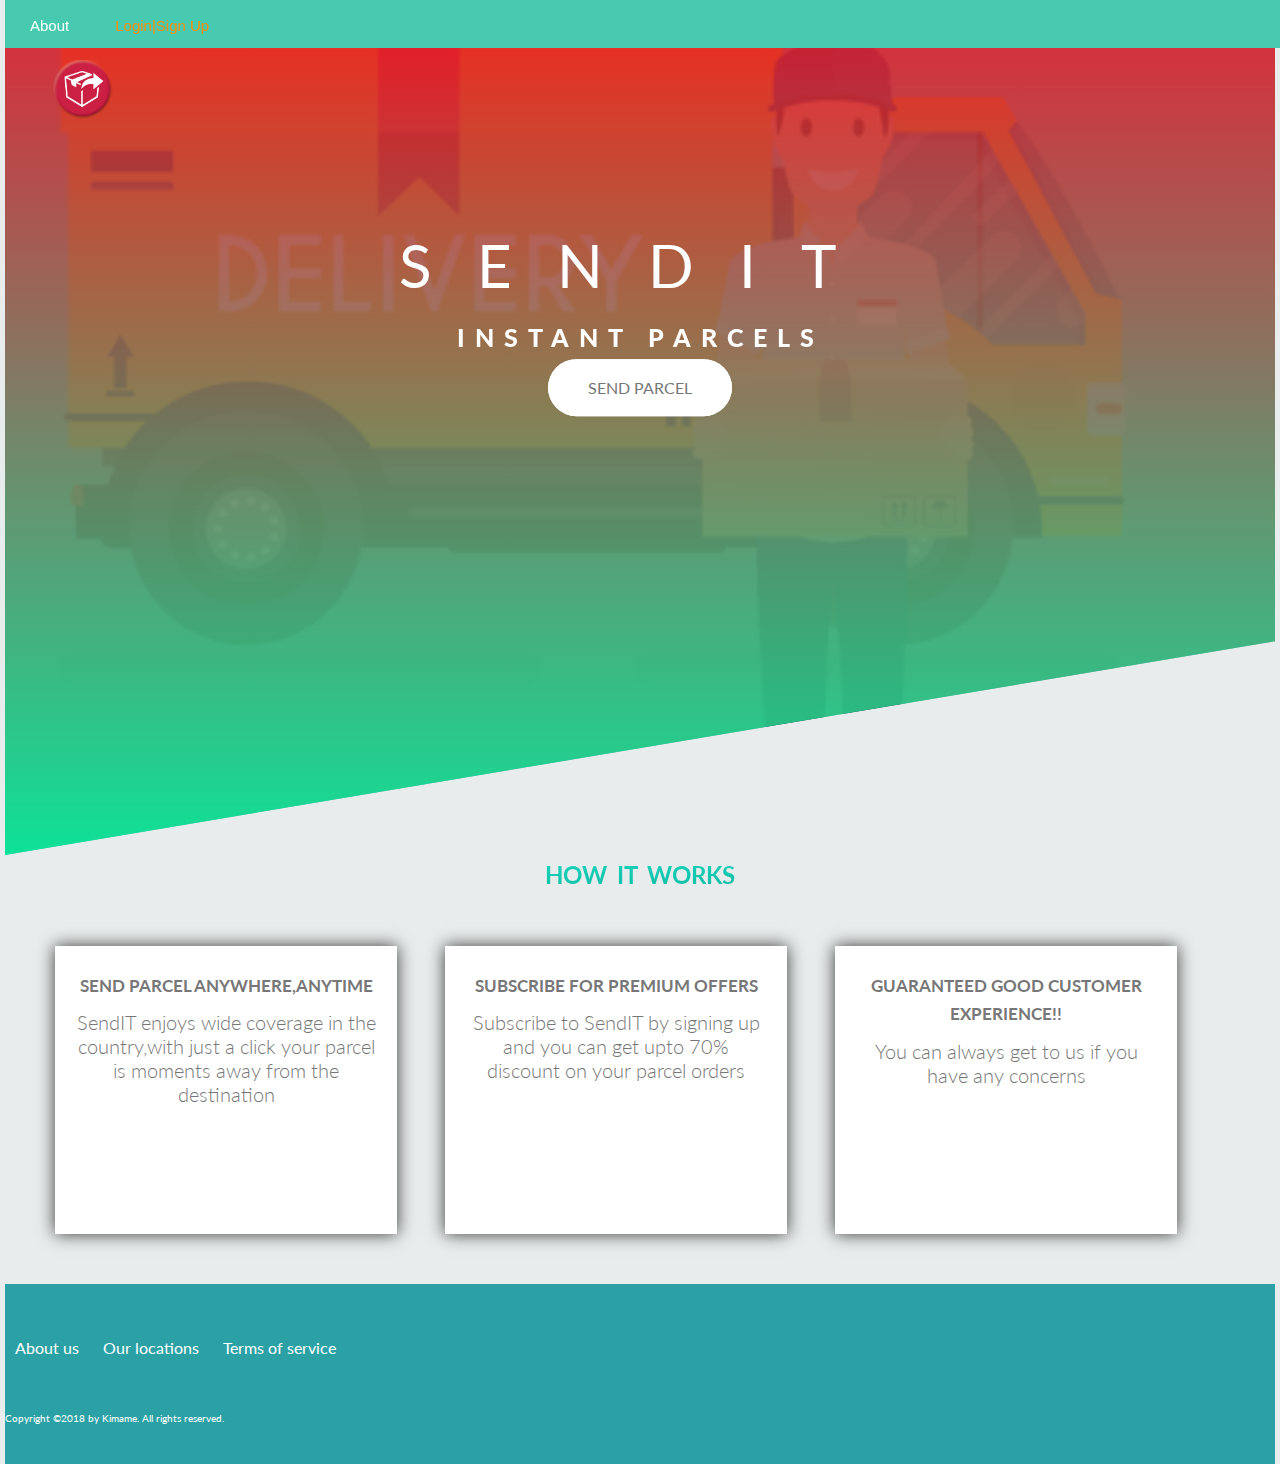
==== index.html @ 1335dd52 "Update index.html" ====
<!DOCTYPE html>
<html lang="en">

<head>
    <meta charset="UTF-8">
    <meta name="viewport" content="width=device-width, initial-scale=1.0">

    <link href="https://fonts.googleapis.com/css?family=Lato:100,300,400,700,900" rel="stylesheet">

    <link rel="stylesheet" href="css/icon-font.css">
        <link rel="stylesheet" type="text/css" media="screen" href="css/style.css" />
    <link rel="shortcut icon" type="image/png" href="img/favicon.png">

    <title>SendIT | Send your parcels anywhere</title>
</head>

<body>
        <div id='cssmenu'>
        <ul>
            <li class='active'><a href='index.html'>About</a></li>
            <li><a href='aunthentication.html'>Login|Sign Up</a></li>
            <!-- <li><a href='aunthetication.html'>Sign Up</a></li> -->

        </ul>
    </div>
    <header class="header">
        <div class="logo">
            <img src="images/parcel.png" alt="Logo" class="Logo">
        </div>
        <div class="kevo">
            <h1 class="sendit">
                <span class="sendit-main">SendIt</span>
                <span class="sendit-sub">Instant parcels</span>
            </h1>
            <a href="book.html" class="btn white-butn btn-animated">Send Parcel</a>
        </div>

    </header>
    <section class="how-it-works">
            <div class="text">
                <h2>how it works</h2>
            </div>
            <div class="row-2">
                <div class="col-4 card">
                    <div class="steps">
                        <h2>Send Parcel anywhere,anytime</h2>
                    </div>
                    <div class="desc">
                        <p>SendIT enjoys wide coverage in the country,with just a click your parcel is moments away
                            from the destination
                        </p>
                    </div>
                </div>
    
                <div class="col-4 card">
                    <div class="steps">
                        <h2>Subscribe for premium offers</h2>
                    </div>
                    <div class="desc">
                        <p>Subscribe to SendIT by signing up and you can get upto 70% discount on your parcel orders</p>
                    </div>
                </div>
                <div class="col-4 card">
                    <div class="steps">
                        <h2>Guaranteed good customer experience!!</h2>
                    </div>
                    <div class="desc">
                        <p>You can always get to us if you have any concerns
                            
                        </p>
                    </div>
                </div>
            </div>
        </section>
        <footer id="contacts">
                <div class="row-two">
                    <div class="col span-1-of-2">
                        <ul class="footer-nav">
                            <li>
                                <a href="#">About us</a>
        
                            </li>
                            <li>
                                <a href="#">Our locations</a>
                            </li>
                            <li>
                                <div>
                                    <a href="#">Terms of service</a>
                                </div>
                            </li>
                        </ul>
                    </div>
        
                    <div class="col span-1-of-2">
                        <ul class="social-icons">
        
                    </div>
                    <div class="row-two">
                        <p class="novak">Copyright &copy;2018 by Kimame. All rights reserved.</p>
                    </div>
            </footer>
</body>

</html>
---- css/style.css ----
/*
COLORS:

Light green: #7ed56f
Medium green: #55c57a
Dark green: #28b485

*/
body.home {
    background-image: url(../images/novaaak.jpg);
    height: 100vh;
    background-size: cover;
    background-position: center;
    background-color: aqua;
    padding: 0px;
    margin: 0%;
    
}

.registration {
    width: 360px;
    padding: 10% 0 0;
    margin: auto;
    top: 20px;
}
.dinver{
    background-color:#1d123f;
    /* height: 1500px; */
    padding: 0px;
    margin: 0%;
}

.form {
    margin-top: 20px;
    position: relative;
    z-index: 1;
    background-color: white;
    max-width: 360px;
    background: rgba(245, 244, 244, 0.3);
    margin: 0 auto 100px;
    padding: 45px;
    text-align: center;
    border: 2px;
    border-radius: 15px;
    border-color: black;
    text-decoration: none;
    box-shadow: 0 0.2rem 0.2rem black;
}

.form input {
    font-family: Verdana, Geneva, Tahoma, sans-serif;
    font-size: 15px;
    background: whitesmoke;
    outline: 1;
    margin: 0 0 15px;
    border: 2px;
    color: black;
    padding: 15px;
    box-sizing: border-box;
    font-size: 14px;
    border-radius: 10px;
    box-shadow: 5px 5px solid black;
    
}

.form button {
    text-transform: uppercase;
    outline: 0;
    background-color: green;
    font-family: 'Franklin Gothic Medium', 'Arial Narrow', Arial, sans-serif;
    padding: 10px;
    border-radius: 10px;
    color: white;
    cursor: pointer;
    border: 1px solid;
    width: 33%;
    box-shadow: 5px 5px solid black;
}

.form button:hover, .form button:active {
    background: green;
}

.form message {
    
    margin: 15px 0 0;
    color: blue;
}

.form .registration_form {
    display: none;
}

ul {
    list-style-type: none;
    overflow: hidden;
}
*{
    margin: 0;
    padding: 0;
    box-sizing: border-box;
}
body{
    font-family: "Lato", sans-serif;
    font-weight: 400;
    font-size: 16px;
    line-height: 1.7;
    color: #777;
    background-color: rgba(210, 216, 216, 0.486);
    /* padding: 15px; */
    margin: 0 5px 0 5px;


}
.header{
    height: 95vh;
    background-image: 
    linear-gradient(hsla(355, 88%, 50%, 0.87),
    rgba(10, 226, 150, 0.959)),
    url(../images/novak5.png);
    background-size: cover;
    background-position: top;
    clip-path: polygon(0 0, 100% 0, 100% 75%, 0 100%);
}
.logo{
    position: absolute;
    top: 60px;
    left: 40px;

}
.Logo{
    height: 70px;
}
.sendit{
    color: #ffff;
    text-transform: uppercase;
    backface-visibility: hidden;
}
.sendit-main{
    display: block;
    font-size: 60px;
    font-weight: 400;
    letter-spacing: 45px;
    animation-name: moveinleft;
    animation-duration: 1s;
    animation-timing-function: ease-out;
}
.sendit-sub{
    display: block;
    font-size: 25px;
    font-weight: 900;
    letter-spacing: 10px;
    animation-name: moveinright;
    animation-duration: 1s;
    animation-timing-function: ease-out;
    /* margin-bottom: 1px; */

}
.sendit-sub-sub{
    display: block;
    font-size: 25px;
    font-weight: 900;
    letter-spacing: 45px;
    animation-name: moveinleft;
    animation-duration: 1s;
    animation-timing-function: ease-out;
    /* margin-bottom: 1px; */
}
.kevo{
    position: absolute;
    top: 35%;
    left: 50%;
    transform: translate(-50%, -50%);
    text-align: center;

}
@keyframes moveinleft{
    0%{
    opacity: 0;
    transform:translateX(-100px);
    }

    80%{
    transform: translateX(10px);
    }
    100%{
    opacity: 1;
    transform: translateX(0);
    }
}
@keyframes moveinbottom{
    0%{
    opacity: 0;
    transform:translateY(30px);
    }
    
    100%{
    opacity: 1;
    transform: translate(0);
    }
}
@keyframes moveinright{
    0%{
        opacity: 0;
        transform:translateX(100px);
    }
    
    80%{
        transform: translateX(-10px);
    }
    100%{
        opacity: 1;
        transform: translateX(0);
    }
    }
.btn:link,
.btn:visited{
    text-transform: uppercase;
    text-decoration: none;
    padding:15px 40px;
    display: inline-block;
    position: relative;
    border-radius: 100px;
    transition: all .2s;
    
}
.btn:hover{
    transform:translateY(-3px);
    box-shadow: 0 10px 20px rgba(0,0,0,.2);
}
.btn:active{
    transform: translateY(-2px);
    box-shadow: 0 5px 10px rgba(0,0,0,.2)
}
.btn::after{
    content: "";
    display: inline-block;
    height: 100%;
    width: 100%;
    border-radius: 100px;
    position: absolute;
    top: 0;
    left: 0;
    z-index: -1;
    transition: all .4s;
}
.white-butn{
    background-color: #ffff;
    color: #777;
}
.white-butn::after{
    background-color: white;
}
.btn:hover::after{
    transform: scaleX(1.4) scaleY(1.6);
    opacity: 0;
}
.btn-animated{
    animation: moveinbottom .5s ease-out .75s;
    animation-fill-mode: backwards;
} 
@import url(http://fonts.googleapis.com/css?family=Raleway);
#cssmenu, #cssmenu ul, #cssmenu ul li, #cssmenu ul li a {
    margin: 0;
    padding: 0;
    border: 0;
    list-style: none;
    line-height: 1;
    display: block;
    color: darkorange;
    position: relative;
    -webkit-box-sizing: border-box;
    -moz-box-sizing: border-box;
    box-sizing: border-box;
}

#cssmenu:after, #cssmenu>ul:after {
    content: ".";
    display: block;
    clear: both;
    visibility: hidden;
    line-height: 0;
    height: 0;
}

#cssmenu {
    width: 100%;
    padding: 0px;
    border-bottom: 3px solid #47c9af;
    font-family: Raleway, sans-serif;
    /* line-height: 1; */
    background-color: #47c9af;
      margin-bottom: 40px;
     position: fixed;
     z-index: 500;
     margin: 0px;
     overflow: hidden;  
}

#cssmenu>ul>li {
    float: left;
}

#cssmenu.align-center>ul {
    font-size: 0;
    text-align: center;
}

#cssmenu.align-center>ul>li {
    display: inline-block;
    float: none;
}

#cssmenu.align-right>ul>li {
    float: right;
}

#cssmenu.align-right>ul>li>a {
    margin-right: 0;
    margin-left: -4px;
}

#cssmenu>ul>li>a {
    z-index: 2;
    padding: 18px 25px 12px 25px;
    font-size: 15px;
    font-weight: 400;
    text-decoration: none;
    -webkit-transition: all .2s ease;
    -moz-transition: all .2s ease;
    -ms-transition: all .2s ease;
    -o-transition: all .2s ease;
    transition: all .2s ease;
    margin-right: -4px;
}

#cssmenu>ul>li.active>a, #cssmenu>ul>li:hover>a, #cssmenu>ul>li>a:hover {
    color: #ffffff;
}

#cssmenu>ul>li>a:after {
    position: absolute;
    left: 0;
    bottom: 0;
    right: 0;
    z-index: -1;
    width: 100%;
    height: 120%;
    border-top-left-radius: 8px;
    border-top-right-radius: 8px;
    content: "";
    -webkit-transition: all .2s ease;
    -o-transition: all .2s ease;
    transition: all .2s ease;
    -webkit-transform: perspective(5px) rotateX(2deg);
    -webkit-transform-origin: bottom;
    -moz-transform: perspective(5px) rotateX(2deg);
    -moz-transform-origin: bottom;
    transform: perspective(5px) rotateX(2deg);
    transform-origin: bottom;
}

#cssmenu>ul>li.active>a:after, #cssmenu>ul>li:hover>a:after, #cssmenu>ul>li>a:hover:after {
    background-color: #47c9af;
}

.text {
    text-transform: uppercase;
    font-weight: 300;
    word-spacing: 4px;
    display: flex;
    justify-content: center;
    background-image: linear-gradient(
      to right bottom,
      rgb(30, 228, 201),
      rgb(7, 172, 150)
    );
    -webkit-background-clip: text;
    color: transparent;
  }
  
  .row-2 {
    padding: 4rem;
    display: flex;
    border-radius: 3px;
    height: auto;
    text-align: center;
    transition: all 0.3s;
  }
  
  .col-4 {
    margin-right: 3rem;
    border-bottom: 0.1rem solid wheat;
    width: 33.3%;
    height: 18rem;
    box-shadow: 0 0 1rem 0 rgba(0, 0, 0, 0.2);
  }
  
  .col-4:hover {
    transform: translateY(-1.5rem) scale(1.03);
  }
  
  .steps {
    margin-bottom: 1.5rem;
    margin-top: 1rem;
    text-transform: uppercase;
    font-size: 0.7rem;
    display: inline-block;
  }
  
  .desc {
    text-align: center;
    line-height: 1.5rem;
  }
  
  .desc p {
    font-size: 20px;
    font-weight: 300;
  }
  /*footer*/
  #contacts {
    height: 20vh;
    width: 100%;
    background: rgb(43, 161, 165);
  }
  
  .footer-nav li {
    margin-top: 40px;
    display: inline-block;
    list-style: none;
    
  }
  
  .footer-nav li a {
    text-decoration: none;
    color: #fff;
  }
  
  .footer-nav li a:hover {
    color: orange;
  }
  
  .social-icons {
    margin-top: 40px;
    list-style: none;
  }
  
  footer p {
    color: #fff;
    font-size: 60%;
  }
  
  .card {
    padding: 10px 20px;
    height: 300px;
  }
  
  #contacts {
    height: 20vh;
    width: 100%;
    background: rgb(43, 161, 165);
  }
  .novak{
      color: white;
  }
  
  .footer-nav li {
    margin-top: 40px;
    display: inline-block;
    list-style: none;
    padding: 10px;
  }
  
  .footer-nav li a {
    text-decoration: none;
    color: #fff;
  }
  
  .footer-nav li a:hover {
    color: orange;
  }
  
  .social-icons {
    margin-top: 40px;
    list-style: none;
  }
  
  footer p {
    color: #fff;
    font-size: 60%;
  }
  
  .card {
    padding: 10px 20px;
    height: 300px;
  }
  .section-book{
      padding: 15rem 0;
      background-image: 
      linear-gradient(hsla(355, 88%, 50%, 0.87),
      rgba(10, 226, 150, 0.959));
      /* url(../images/novak5.png); */
  }
 .hydah{
        height: 95vh;
        background-image: 
        linear-gradient(hsla(355, 88%, 50%, 0.87),
        rgba(10, 226, 150, 0.959)),
        url(../images/novak5.png);
        background-size: cover;
        background-position: top;
        clip-path: polygon(0 0, 100% 0, 100% 90%, 0 100%);
 }
 .form_input{
     font-size: 20px;
     border-radius: 90px;
     text-align: center;
     width: 95%;
 }
 .form-input{
    font-size: 15   px;
 }
 .masher{
    margin-top: 100px;
    position: relative;
    z-index: 1;
    background-color: white;
    max-width: 50%;
    background: rgba(245, 244, 244, 0.3);
    margin: 0 auto 100px;
    padding: 45px;
    text-align: center;
    border: 2px;
    border-radius: 15px;
    border-color: black;
    text-decoration: none;
    box-shadow: 0 0.2rem 0.2rem black;
    border-top: 20px;
 }
 .form_label{
     font-size: 15px;
     letter-spacing: 1px;
 }

 /* hu */
 .text {
    text-transform: uppercase;
    font-weight: 300;
    word-spacing: 4px;
    display: flex;
    justify-content: center;
    background-image: linear-gradient(
      to right bottom,
      rgb(30, 228, 201),
      rgb(7, 172, 150)
    );
    -webkit-background-clip: text;
    color: transparent;
  }
  
  .row-2 {
    padding: 50px;
    display: flex;
    border-radius: 3px;
    height: auto;
    border-bottom: 10px;
    text-align: center;
    transition: all 0.3s;
  }
  
  .col-4 {
    /* margin-right: 3rem; */
    border-bottom: 0.1rem solid rgb(31, 30, 30);
    width: 33.3%;
    border-bottom: 10px;
    background-color: white;
    height: 18rem;
    box-shadow: 0 0 1rem 0 rgba(5, 5, 5, 0.774);
    /* text-align: left; */

  }
  
  .col-4:hover {
    transform: translateY(-1.5rem) scale(1.03);
  }
  
  .steps {
    margin-bottom: 10px;
    margin-top: 1rem;
    text-transform: uppercase;
    font-size: 0.7rem;
    display: inline-block;
  }
  
  .vero {
    text-align: left;
    line-height: 1.5rem;
  }
  
  .vero p {
    font-size: 19px;
    font-weight: 300;
  }
  .kevohh{
    text-transform: uppercase;
    outline: 0;
    margin-left: 60px;
    margin-top: 60px;
    background-color:darkgreen;
    font-family: 'Franklin Gothic Medium', 'Arial Narrow', Arial, sans-serif;
    padding: 10px;
    border-radius: 10px;
    color: white;
    cursor: pointer;
    border: 1px solid;
    width: 50%;
}
.kevohhh{
    text-transform: uppercase;
    outline: 0;
    margin-left: 60px;
    margin-top: 60px;
    background-color:rgb(245, 11, 23);
    font-family: 'Franklin Gothic Medium', 'Arial Narrow', Arial, sans-serif;
    padding: 10px;
    border-radius: 10px;
    color: white;
    cursor: pointer;
    border: 1px solid;
    width: 50%;
}
.kevohhhh{
    text-transform: uppercase;
    outline: 0;
    margin-left: 60px;
    margin-top: 60px;
    background-color:rgb(235, 97, 17);
    font-family: 'Franklin Gothic Medium', 'Arial Narrow', Arial, sans-serif;
    padding: 10px;
    border-radius: 10px;
    color: white;
    cursor: pointer;
    border: 1px solid;
    width: 50%;
}
.transit{
    text-transform: uppercase;
    outline: 0;
    margin-left: 1px;
    margin-top: 60px;
    background-color: orange;
    font-family: 'Franklin Gothic Medium', 'Arial Narrow', Arial, sans-serif;
    padding: 10px;
    border-radius: 10px;
    color: white;
    cursor: pointer;
    border: 1px solid;
    width: 40%;
}
.reject{
    text-transform: uppercase;
    outline: 0;
    margin-left: 1px;
    margin-top: 60px;
    background-color: rgb(202, 10, 250);
    font-family: 'Franklin Gothic Medium', 'Arial Narrow', Arial, sans-serif;
    padding: 10px;
    float:right;
    border-radius: 10px;
    color: white;
    cursor: pointer;
    border: 1px solid;
    width: 40%;
}
.mee{
    width: 100%;
}
.ndemoh{
    height: 95vh;
    background-size: cover;
    background-position: top;
    /* clip-path: polygon(0 0, 100% 0, 100% 75%, 0 100%); */

}
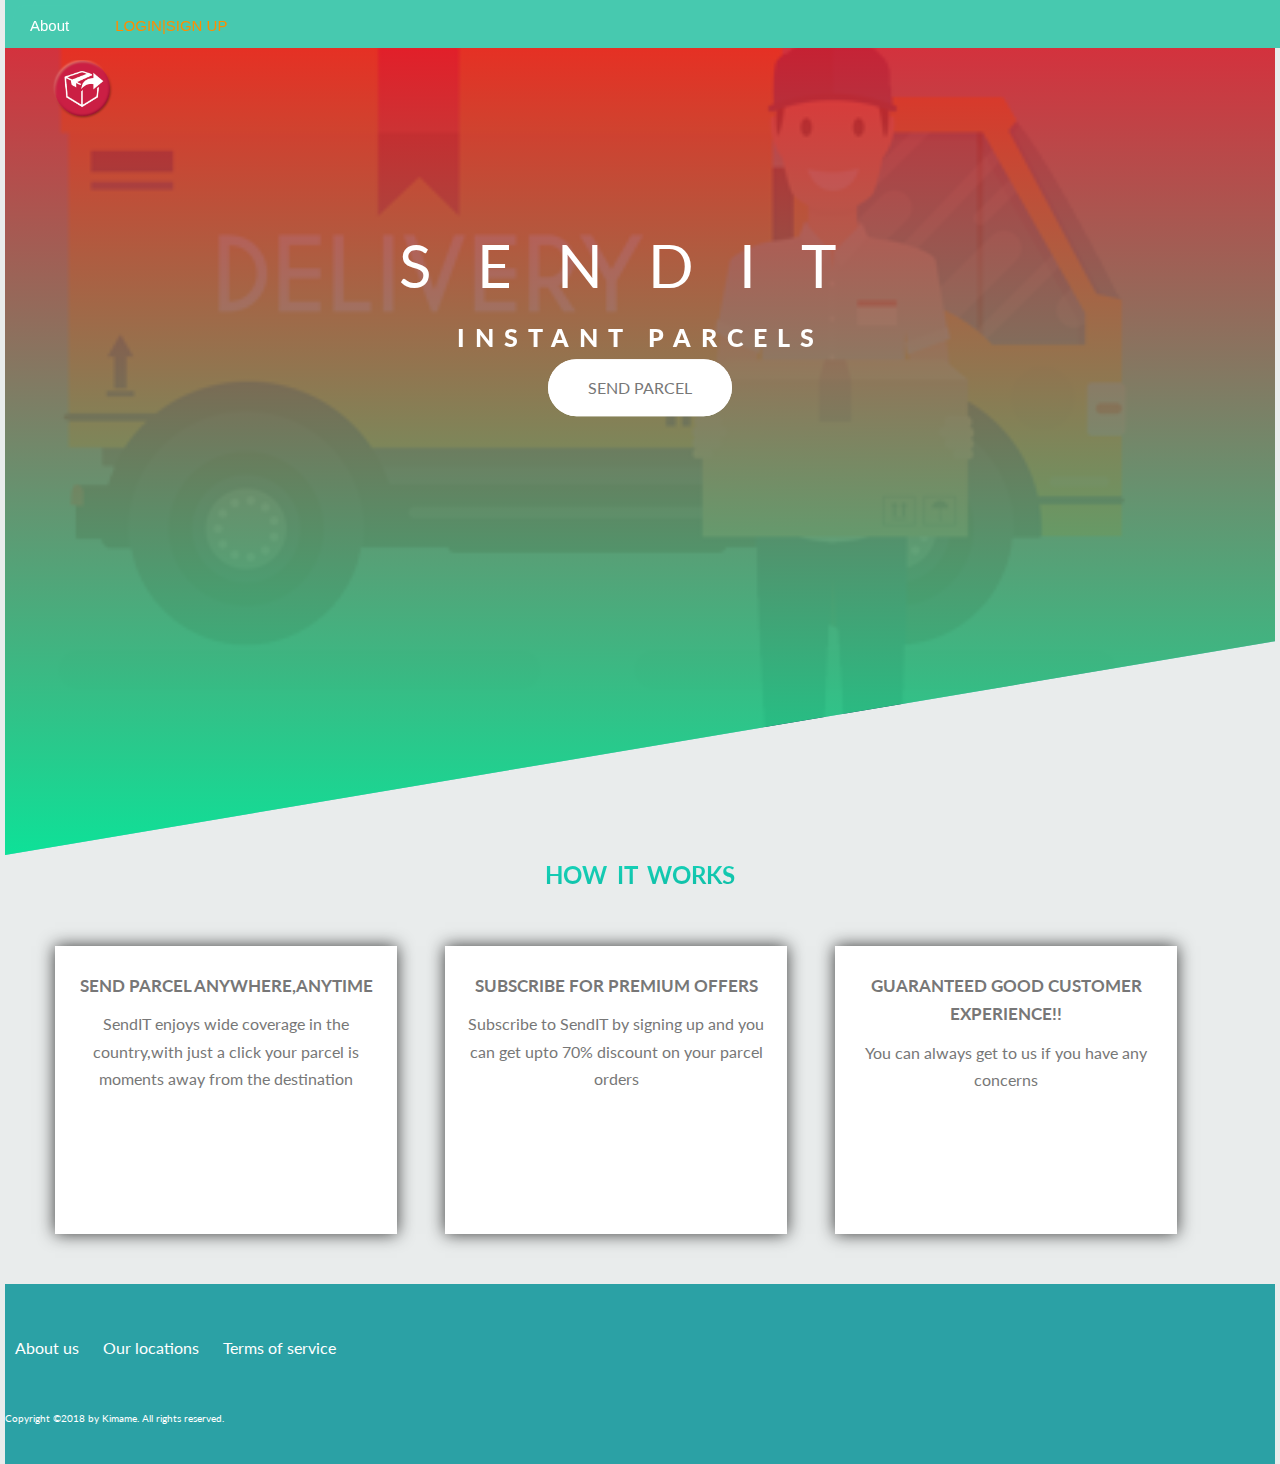
==== commit 01dcbdaf: "Update index.html" ====
--- a/index.html
+++ b/index.html
@@ -18,7 +18,7 @@
         <div id='cssmenu'>
         <ul>
             <li class='active'><a href='index.html'>About</a></li>
-            <li><a href='aunthentication.html'>Login|Sign Up</a></li>
+            <li><a href='user.html'>LOGIN|SIGN UP</a></li>
             <!-- <li><a href='aunthetication.html'>Sign Up</a></li> -->
 
         </ul>
--- a/css/style.css
+++ b/css/style.css
@@ -1,3 +1,63 @@
+
+.history__item {
+    /* margin: 1rem; */
+    padding: 18px;
+    flex: 1;
+    color: rgb(39, 39, 41);
+    font-size: 20px;
+    font-weight: 400;
+}
+.dashboard__content {
+    padding: 15px;
+    font-size: 15px;
+}
+.order-history {
+    text-align: center;
+    background-image: linear-gradient(to right bottom, rgb(126, 15, 230), rgb(27, 205, 211));
+    padding: 0.5rem;
+    width: 100%;
+    font-size: 1.8rem;
+    word-spacing: 5px;
+    height: 4rem;
+    color: white;
+    box-shadow: 1px 1px 1px rgb(134, 134, 134);
+}
+
+.velda_header {
+    padding-bottom: 0.4rem;
+    font-weight: 700;
+    color: black;
+    background-image: linear-gradient( to right bottom, rgb(59, 24, 24), rgb(113, 218, 28));
+    -webkit-background-clip: text;
+    text-transform: uppercase;
+    color: transparent;
+}
+.rows {
+    display: flex;
+    justify-content: flex-start;
+    box-shadow: .8px .8px .8px .8px rgb(158, 158, 158);
+    color: black;
+    animation-name: moveinright;
+    animation-duration: 1s;
+    animation-timing-function: ease-out;
+    /* margin-bottom: 1px; */
+}
+
+.btn:hover {
+    transform: translateY(-3px);
+    color: #fff;
+    box-shadow: 0 10px 20px rgba(0, 0, 0, 0.2);
+}
+
+.btn-blue {
+    border: 1px solid rgb(11, 164, 211);
+    background-color: rgb(102, 0, 128);
+    color: #fff;
+}
+
+.btn-accept {
+    color: rgb(8, 233, 8);
+}
 /*
 COLORS:
 
@@ -145,6 +205,22 @@
     animation-duration: 1s;
     animation-timing-function: ease-out;
 }
+.sendit-mainn{
+    display: block;
+    font-size: 40px;
+    font-weight: 400;
+    text-align: center;
+    color: white;
+    text-transform: uppercase;
+    /* background-color: rgb(7, 203, 218); */
+    /* letter-spacing: 45px; */
+    animation-name: moveinleft;
+    animation-duration: 1s;
+    animation-timing-function: ease-out;
+}
+.kevooh{
+    background-color: #181602;
+}
 .sendit-sub{
     display: block;
     font-size: 25px;
@@ -156,6 +232,7 @@
     /* margin-bottom: 1px; */
 
 }
+
 .sendit-sub-sub{
     display: block;
     font-size: 25px;
@@ -408,12 +485,12 @@
     display: inline-block;
   }
   
-  .desc {
+  .velda {
     text-align: center;
     line-height: 1.5rem;
   }
   
-  .desc p {
+  .velda p {
     font-size: 20px;
     font-weight: 300;
   }
@@ -681,4 +758,56 @@
     background-position: top;
     /* clip-path: polygon(0 0, 100% 0, 100% 75%, 0 100%); */
 
+}
+
+.btn-reject {
+    color: rgb(241, 42, 7);
+}
+
+.btn-orange {
+    border: 1px solid rgba(211, 233, 10, 0.849);
+    background-color: rgba(219, 75, 8, 0.74);
+    color: #fff;
+    width: 7.8rem;
+    text-align: start;
+}
+
+.btn-orange-small {
+    border: 1px solid orangered;
+    background-color: orange;
+    color: #fff;
+    text-align: start;
+}
+.dashboard {
+    /*display: flex;*/
+    height: 100%;
+    width: 100%;
+    margin-top: 20px;
+}
+.navigation {
+    background: linear-gradient(rgb(43, 161, 165), rgb(56, 169, 173));
+    display: flex;
+    flex-direction: column;
+    height: 120vh;
+}
+
+.nav__heading,
+.navs,
+.copyright {
+    color: white;
+    padding: 1rem;
+}
+
+.navs {
+    text-decoration: none;
+}
+
+.navs:hover {
+    background: rgb(214, 149, 27);
+    color: #ffff;
+}
+.copyright {
+    position: relative;
+    top: 30%;
+    padding: 1rem;
 }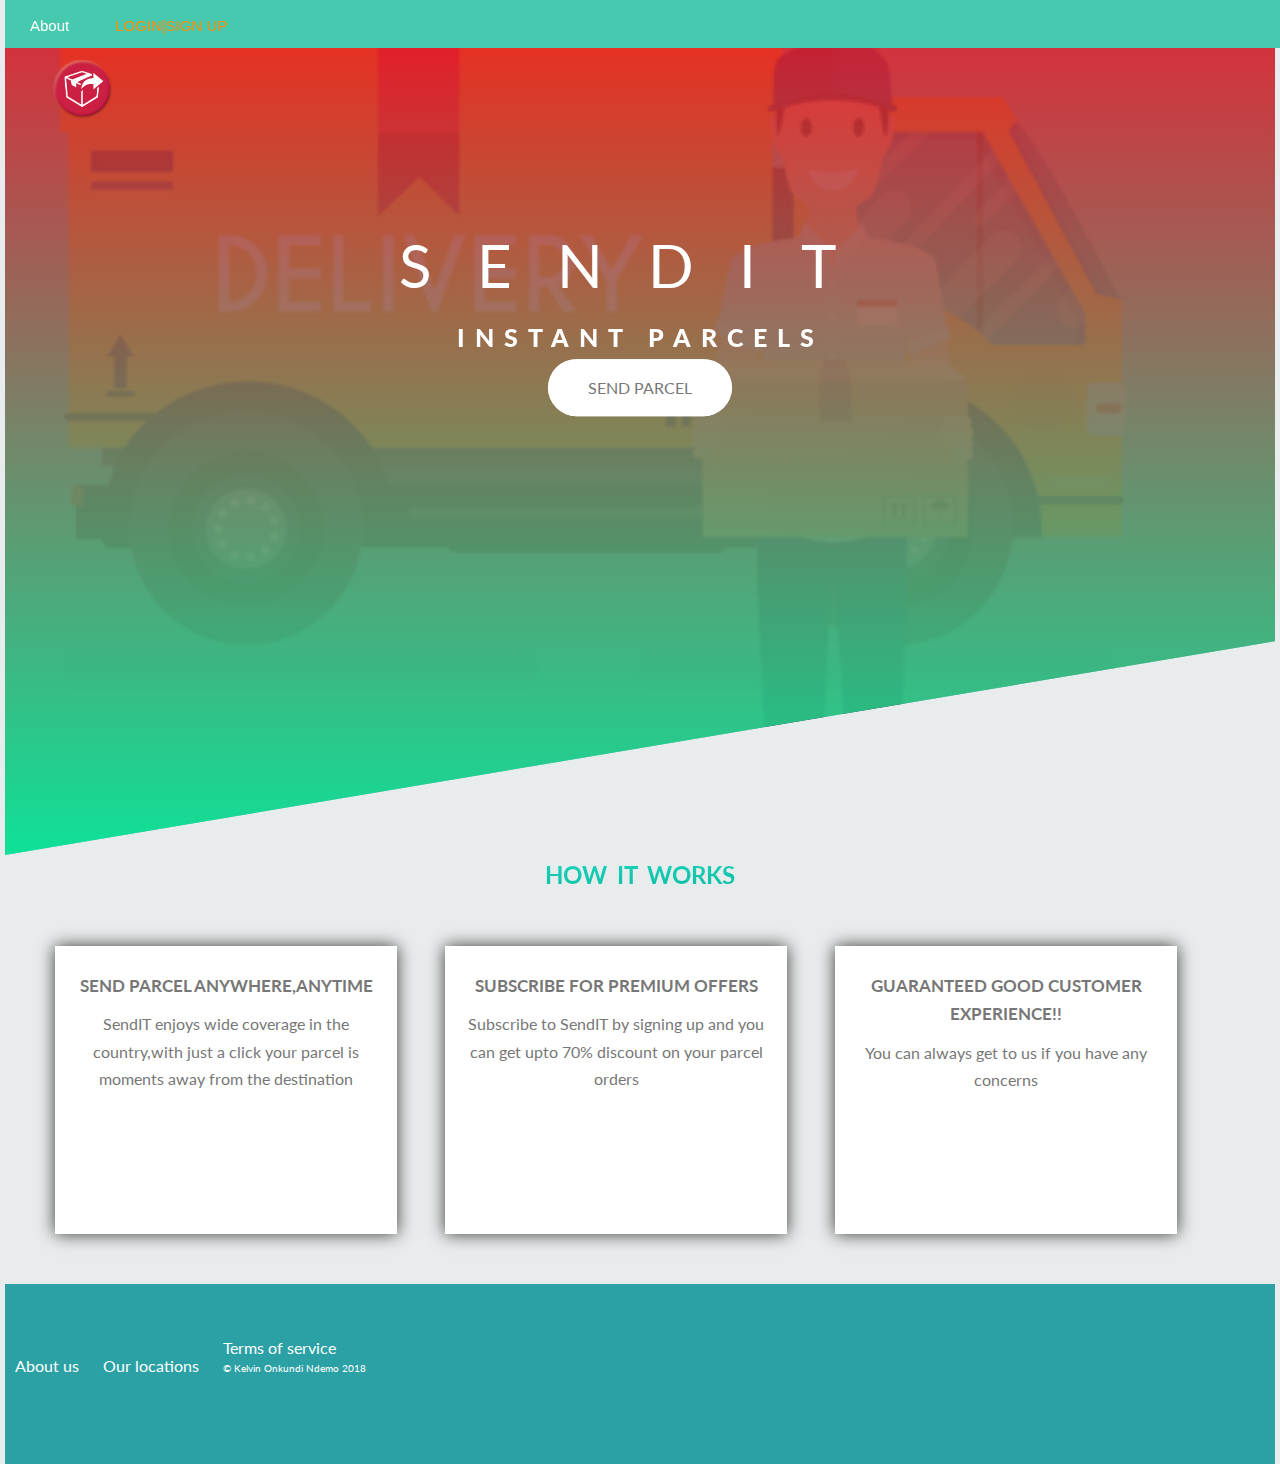
==== commit 60a3b4e1: "Update index.html" ====
--- a/index.html
+++ b/index.html
@@ -87,6 +87,9 @@
                                 <div>
                                     <a href="#">Terms of service</a>
                                 </div>
+                                 <div>
+                                     <p> © Kelvin Onkundi Ndemo 2018 </p>
+                                </div>
                             </li>
                         </ul>
                     </div>
@@ -95,9 +98,6 @@
                         <ul class="social-icons">
         
                     </div>
-                    <div class="row-two">
-                        <p class="novak">Copyright &copy;2018 by Kimame. All rights reserved.</p>
-                    </div>
             </footer>
 </body>
 
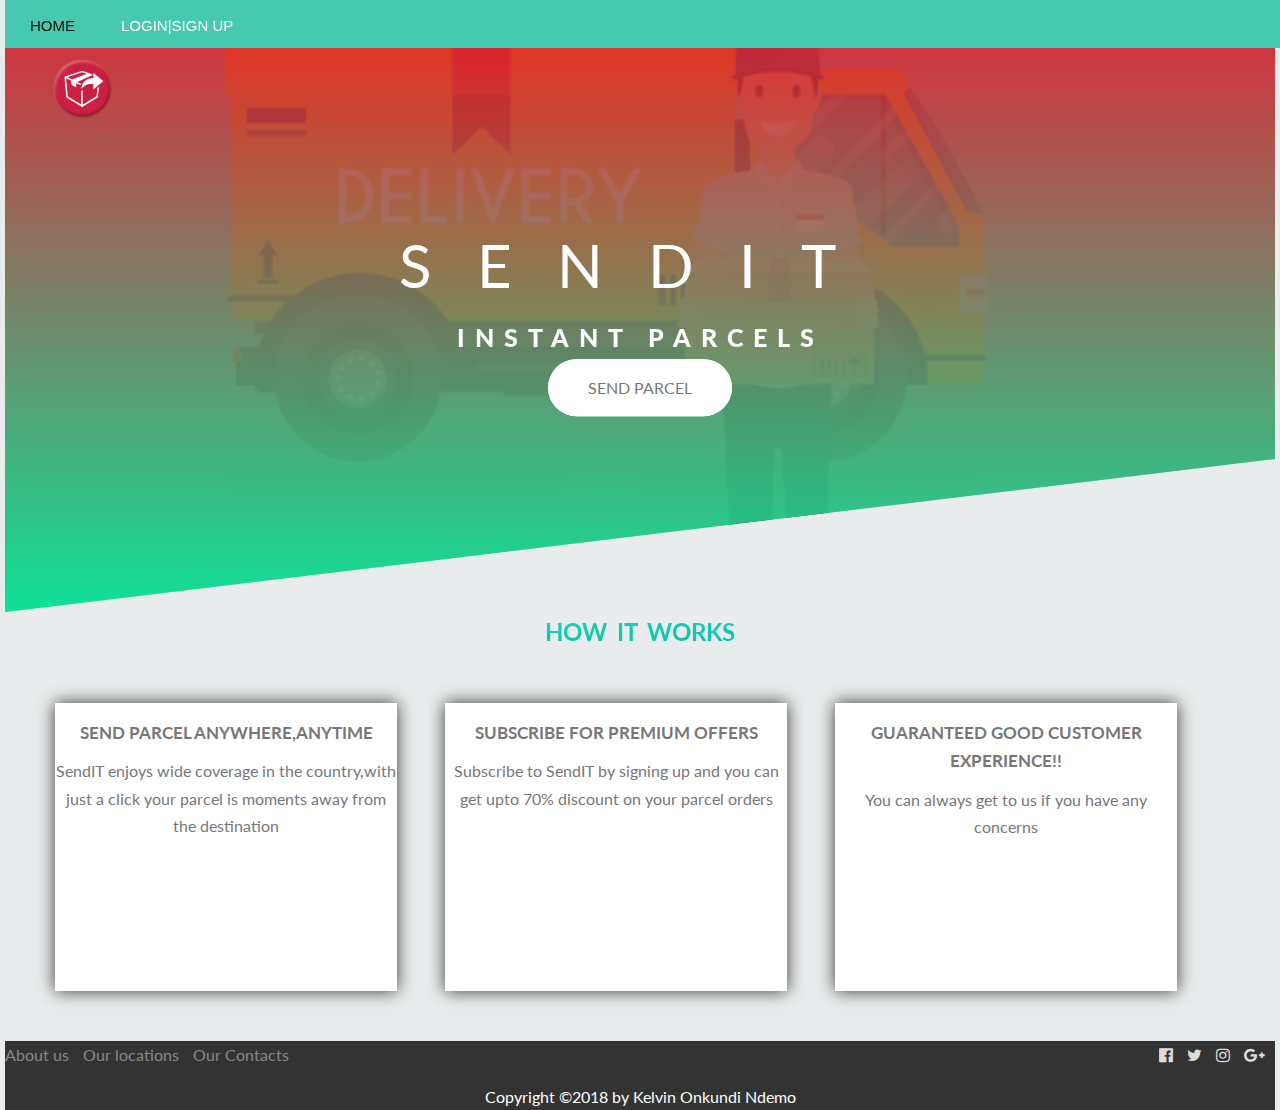
==== commit 7aae25cc: "[feature #161609025] site homepage" ====
--- a/index.html
+++ b/index.html
@@ -8,16 +8,17 @@
     <link href="https://fonts.googleapis.com/css?family=Lato:100,300,400,700,900" rel="stylesheet">
 
     <link rel="stylesheet" href="css/icon-font.css">
-        <link rel="stylesheet" type="text/css" media="screen" href="css/style.css" />
+    <link rel="stylesheet" type="text/css" media="screen" href="css/style.css" />
+    <link rel="stylesheet" href="https://cdnjs.cloudflare.com/ajax/libs/font-awesome/4.7.0/css/font-awesome.min.css">
     <link rel="shortcut icon" type="image/png" href="img/favicon.png">
 
     <title>SendIT | Send your parcels anywhere</title>
 </head>
 
 <body>
-        <div id='cssmenu'>
+    <div id='cssmenu'>
         <ul>
-            <li class='active'><a href='index.html'>About</a></li>
+            <li class='active'><a href='index.html'>Home</a></li>
             <li><a href='user.html'>LOGIN|SIGN UP</a></li>
             <!-- <li><a href='aunthetication.html'>Sign Up</a></li> -->
 
@@ -37,68 +38,68 @@
 
     </header>
     <section class="how-it-works">
-            <div class="text">
-                <h2>how it works</h2>
-            </div>
-            <div class="row-2">
-                <div class="col-4 card">
-                    <div class="steps">
-                        <h2>Send Parcel anywhere,anytime</h2>
-                    </div>
-                    <div class="desc">
-                        <p>SendIT enjoys wide coverage in the country,with just a click your parcel is moments away
-                            from the destination
-                        </p>
-                    </div>
+        <div class="text">
+            <h2>how it works</h2>
+        </div>
+        <div class="row-2">
+            <div class="col-4 card">
+                <div class="steps">
+                    <h2>Send Parcel anywhere,anytime</h2>
                 </div>
-    
-                <div class="col-4 card">
-                    <div class="steps">
-                        <h2>Subscribe for premium offers</h2>
-                    </div>
-                    <div class="desc">
-                        <p>Subscribe to SendIT by signing up and you can get upto 70% discount on your parcel orders</p>
-                    </div>
-                </div>
-                <div class="col-4 card">
-                    <div class="steps">
-                        <h2>Guaranteed good customer experience!!</h2>
-                    </div>
-                    <div class="desc">
-                        <p>You can always get to us if you have any concerns
-                            
-                        </p>
-                    </div>
+                <div class="desc">
+                    <p>SendIT enjoys wide coverage in the country,with just a click your parcel is moments away
+                        from the destination
+                    </p>
                 </div>
             </div>
-        </section>
-        <footer id="contacts">
-                <div class="row-two">
-                    <div class="col span-1-of-2">
-                        <ul class="footer-nav">
-                            <li>
-                                <a href="#">About us</a>
-        
-                            </li>
-                            <li>
-                                <a href="#">Our locations</a>
-                            </li>
-                            <li>
-                                <div>
-                                    <a href="#">Terms of service</a>
-                                </div>
-                                 <div>
-                                     <p> © Kelvin Onkundi Ndemo 2018 </p>
-                                </div>
-                            </li>
-                        </ul>
-                    </div>
-        
-                    <div class="col span-1-of-2">
-                        <ul class="social-icons">
-        
-                    </div>
-            </footer>
+
+            <div class="col-4 card">
+                <div class="steps">
+                    <h2>Subscribe for premium offers</h2>
+                </div>
+                <div class="desc">
+                    <p>Subscribe to SendIT by signing up and you can get upto 70% discount on your parcel orders</p>
+                </div>
+            </div>
+            <div class="col-4 card">
+                <div class="steps">
+                    <h2>Guaranteed good customer experience!!</h2>
+                </div>
+                <div class="desc">
+                    <p>You can always get to us if you have any concerns
+
+                    </p>
+                </div>
+            </div>
+        </div>
+    </section>
+    <footer>
+        <div class="wor">
+            <div class="one">
+                <ul class="footer-nav">
+                    <li><a href="#">About us</a></li>
+                    <li><a href="#">Our locations</a></li>
+                    <li><a href="#">Our Contacts</a></li>
+                </ul>
+            </div>
+            <div class="wor">
+                <ul class="social">
+                    <li><a href="#"><i class="fa fa-facebook-official" aria-hidden="true"></i></i></a></li>
+                    <li><a href="#"><i class="fa fa-twitter" aria-hidden="true"></i></a></li>
+                    <li><a href="#"><i class="fa fa-instagram" aria-hidden="true"></i></a></li>
+                    <li><a href="#"><i class="fa fa-google-plus" aria-hidden="true"></i></li>
+                </ul>
+            </div><br>
+
+        </div>
+        <div class="wor">
+            <p class="k">
+                Copyright &copy;2018 by Kelvin Onkundi Ndemo
+            </p>
+
+        </div>
+
+    </footer>
 </body>
 
-</html>
+</html>--- a/css/style.css
+++ b/css/style.css
@@ -172,8 +172,11 @@
 
 
 }
+.jas{
+    margin-bottom: 5px;
+}
 .header{
-    height: 95vh;
+    height: 68vh;
     background-image: 
     linear-gradient(hsla(355, 88%, 50%, 0.87),
     rgba(10, 226, 150, 0.959)),
@@ -344,7 +347,7 @@
     list-style: none;
     line-height: 1;
     display: block;
-    color: darkorange;
+    color: rgb(252, 247, 251);
     position: relative;
     -webkit-box-sizing: border-box;
     -moz-box-sizing: border-box;
@@ -355,6 +358,7 @@
     content: ".";
     display: block;
     clear: both;
+    color: #181602;
     visibility: hidden;
     line-height: 0;
     height: 0;
@@ -371,6 +375,7 @@
      position: fixed;
      z-index: 500;
      margin: 0px;
+     text-transform: uppercase;
      overflow: hidden;  
 }
 
@@ -412,7 +417,7 @@
 }
 
 #cssmenu>ul>li.active>a, #cssmenu>ul>li:hover>a, #cssmenu>ul>li>a:hover {
-    color: #ffffff;
+    color: #0f0f0f;
 }
 
 #cssmenu>ul>li>a:after {
@@ -469,8 +474,9 @@
     margin-right: 3rem;
     border-bottom: 0.1rem solid wheat;
     width: 33.3%;
+   
     height: 18rem;
-    box-shadow: 0 0 1rem 0 rgba(0, 0, 0, 0.2);
+    box-shadow: 0 0 1rem 0 rgba(236, 13, 13, 0.2);
   }
   
   .col-4:hover {
@@ -494,83 +500,7 @@
     font-size: 20px;
     font-weight: 300;
   }
-  /*footer*/
-  #contacts {
-    height: 20vh;
-    width: 100%;
-    background: rgb(43, 161, 165);
-  }
-  
-  .footer-nav li {
-    margin-top: 40px;
-    display: inline-block;
-    list-style: none;
-    
-  }
-  
-  .footer-nav li a {
-    text-decoration: none;
-    color: #fff;
-  }
-  
-  .footer-nav li a:hover {
-    color: orange;
-  }
-  
-  .social-icons {
-    margin-top: 40px;
-    list-style: none;
-  }
-  
-  footer p {
-    color: #fff;
-    font-size: 60%;
-  }
-  
-  .card {
-    padding: 10px 20px;
-    height: 300px;
-  }
-  
-  #contacts {
-    height: 20vh;
-    width: 100%;
-    background: rgb(43, 161, 165);
-  }
-  .novak{
-      color: white;
-  }
-  
-  .footer-nav li {
-    margin-top: 40px;
-    display: inline-block;
-    list-style: none;
-    padding: 10px;
-  }
-  
-  .footer-nav li a {
-    text-decoration: none;
-    color: #fff;
-  }
-  
-  .footer-nav li a:hover {
-    color: orange;
-  }
-  
-  .social-icons {
-    margin-top: 40px;
-    list-style: none;
-  }
-  
-  footer p {
-    color: #fff;
-    font-size: 60%;
-  }
-  
-  .card {
-    padding: 10px 20px;
-    height: 300px;
-  }
+  
   .section-book{
       padding: 15rem 0;
       background-image: 
@@ -656,9 +586,64 @@
     /* text-align: left; */
 
   }
+  footer{
+      background-color:#333;
+      margin: 0%;
+      padding: px;
+      text-decoration: none;
+    
+
+
+  }
+  .footer-nav{
+      list-style: none;
+      color: white;
+      display: inline-block;
+      float: left;
+      color: white;
+  }
+  .k{
+    list-style: none;
+    color: white;
+    text-decoration: underline;
+    text-decoration-color: #333;
+    text-align: center;
+    color: white;
+    margin-top: 15px;
+  }
+  .fa fa-facebook-official:hover{
+      color: #3b5998;
+  }
+  .social{
+      float: right;
+      list-style: none;
+      color: white;
+  }
+  .footer-nav li,
+  .social li{
+      display: inline-block;
+      margin-right:10px;
+
+  }
+  .footer-nav li a:link,
+  .footer-nav li a:visited,
+  .social li a:link,
+  .social li a:visited{
+      text-decoration: none;
+      color: #888;
+      transition: color 0.2s;
+  }
+  .footer-nav li a:hover,
+  .footer-nav li a:active,
+  .social li a:link,
+  .social li a:visited{
+      text-decoration: none;
+      color: #ddd;
+  }
   
   .col-4:hover {
     transform: translateY(-1.5rem) scale(1.03);
+   
   }
   
   .steps {
@@ -676,6 +661,7 @@
   
   .vero p {
     font-size: 19px;
+    color: #0f0f0f;
     font-weight: 300;
   }
   .kevohh{
@@ -752,6 +738,12 @@
 .mee{
     width: 100%;
 }
+.message{
+    color: wheat;
+}
+.message a{
+    color: rgb(226, 213, 26);
+}
 .ndemoh{
     height: 95vh;
     background-size: cover;
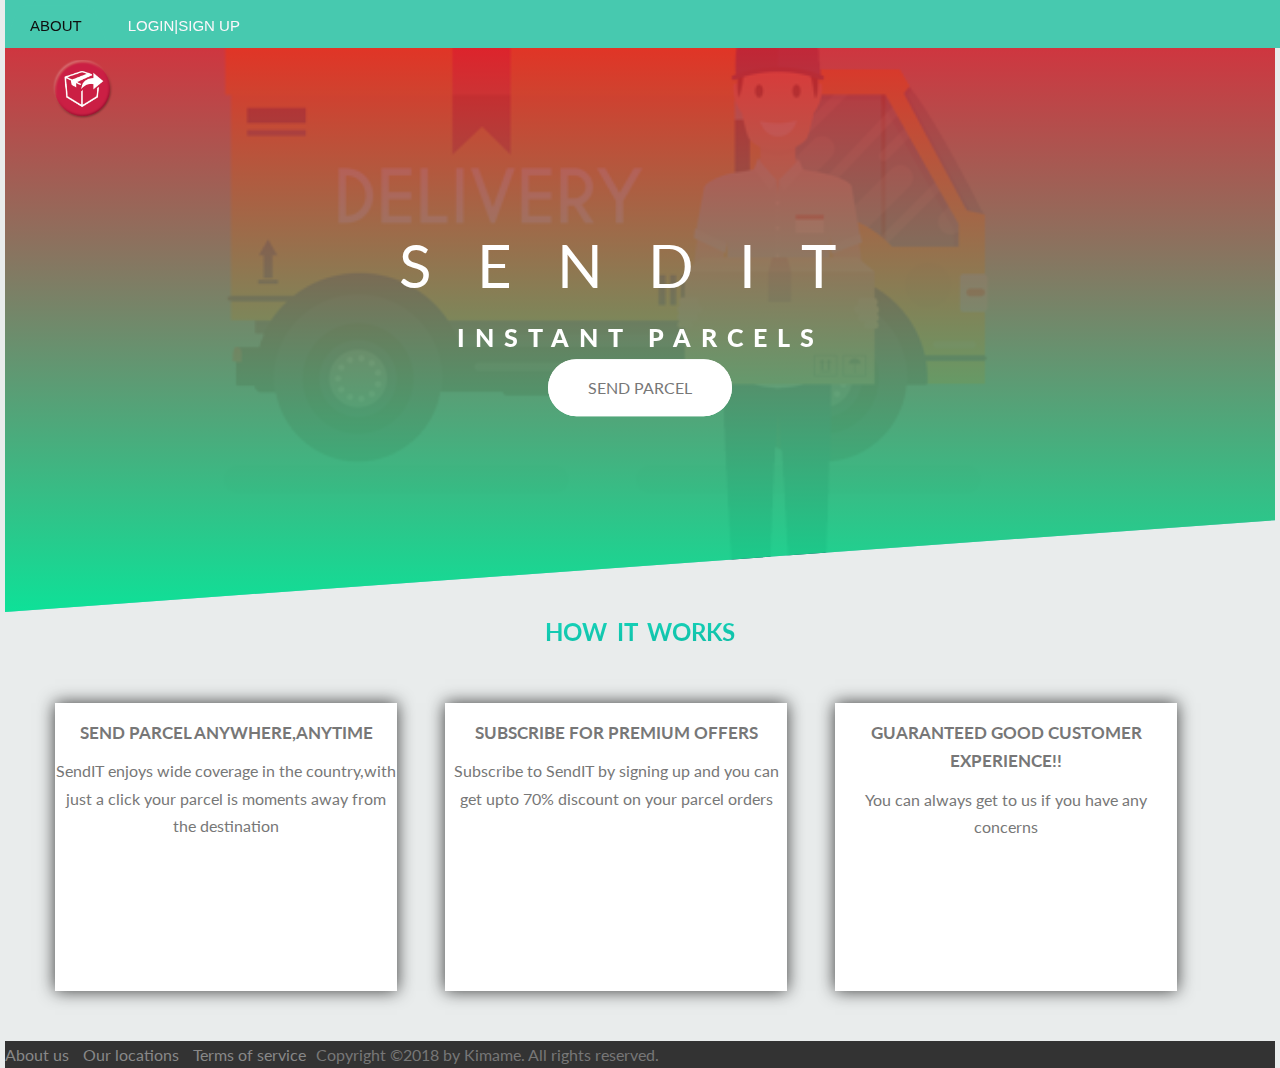
==== commit 90d52d3e: "[feature #161609025] site homepage" ====
--- a/index.html
+++ b/index.html
@@ -8,17 +8,17 @@
     <link href="https://fonts.googleapis.com/css?family=Lato:100,300,400,700,900" rel="stylesheet">
 
     <link rel="stylesheet" href="css/icon-font.css">
-    <link rel="stylesheet" type="text/css" media="screen" href="css/style.css" />
-    <link rel="stylesheet" href="https://cdnjs.cloudflare.com/ajax/libs/font-awesome/4.7.0/css/font-awesome.min.css">
+        <link rel="stylesheet" type="text/css" media="screen" href="css/style.css" />
+        <link rel="stylesheet" type="text/css" media="screen" href="css/mediaqueries.css" />
     <link rel="shortcut icon" type="image/png" href="img/favicon.png">
 
     <title>SendIT | Send your parcels anywhere</title>
 </head>
 
 <body>
-    <div id='cssmenu'>
+        <div id='cssmenu'>
         <ul>
-            <li class='active'><a href='index.html'>Home</a></li>
+            <li class='active'><a href='index.html'>About</a></li>
             <li><a href='user.html'>LOGIN|SIGN UP</a></li>
             <!-- <li><a href='aunthetication.html'>Sign Up</a></li> -->
 
@@ -38,68 +38,68 @@
 
     </header>
     <section class="how-it-works">
-        <div class="text">
-            <h2>how it works</h2>
-        </div>
-        <div class="row-2">
-            <div class="col-4 card">
-                <div class="steps">
-                    <h2>Send Parcel anywhere,anytime</h2>
+            <div class="text">
+                <h2>how it works</h2>
+            </div>
+            <div class="row-2">
+                <div class="col-4 card">
+                    <div class="steps">
+                        <h2>Send Parcel anywhere,anytime</h2>
+                    </div>
+                    <div class="desc">
+                        <p>SendIT enjoys wide coverage in the country,with just a click your parcel is moments away
+                            from the destination
+                        </p>
+                    </div>
                 </div>
-                <div class="desc">
-                    <p>SendIT enjoys wide coverage in the country,with just a click your parcel is moments away
-                        from the destination
-                    </p>
+    
+                <div class="col-4 card">
+                    <div class="steps">
+                        <h2>Subscribe for premium offers</h2>
+                    </div>
+                    <div class="desc">
+                        <p>Subscribe to SendIT by signing up and you can get upto 70% discount on your parcel orders</p>
+                    </div>
+                </div>
+                <div class="col-4 card">
+                    <div class="steps">
+                        <h2>Guaranteed good customer experience!!</h2>
+                    </div>
+                    <div class="desc">
+                        <p>You can always get to us if you have any concerns
+                            
+                        </p>
+                    </div>
                 </div>
             </div>
-
-            <div class="col-4 card">
-                <div class="steps">
-                    <h2>Subscribe for premium offers</h2>
-                </div>
-                <div class="desc">
-                    <p>Subscribe to SendIT by signing up and you can get upto 70% discount on your parcel orders</p>
-                </div>
-            </div>
-            <div class="col-4 card">
-                <div class="steps">
-                    <h2>Guaranteed good customer experience!!</h2>
-                </div>
-                <div class="desc">
-                    <p>You can always get to us if you have any concerns
-
-                    </p>
-                </div>
-            </div>
-        </div>
-    </section>
-    <footer>
-        <div class="wor">
-            <div class="one">
-                <ul class="footer-nav">
-                    <li><a href="#">About us</a></li>
-                    <li><a href="#">Our locations</a></li>
-                    <li><a href="#">Our Contacts</a></li>
-                </ul>
-            </div>
-            <div class="wor">
-                <ul class="social">
-                    <li><a href="#"><i class="fa fa-facebook-official" aria-hidden="true"></i></i></a></li>
-                    <li><a href="#"><i class="fa fa-twitter" aria-hidden="true"></i></a></li>
-                    <li><a href="#"><i class="fa fa-instagram" aria-hidden="true"></i></a></li>
-                    <li><a href="#"><i class="fa fa-google-plus" aria-hidden="true"></i></li>
-                </ul>
-            </div><br>
-
-        </div>
-        <div class="wor">
-            <p class="k">
-                Copyright &copy;2018 by Kelvin Onkundi Ndemo
-            </p>
-
-        </div>
-
-    </footer>
+        </section>
+        <footer id="contacts">
+                <div class="row-two">
+                    <div class="col span-1-of-2">
+                        <ul class="footer-nav">
+                            <li>
+                                <a href="#">About us</a>
+        
+                            </li>
+                            <li>
+                                <a href="#">Our locations</a>
+                            </li>
+                            <li>
+                                <div>
+                                    <a href="#">Terms of service</a>
+                                </div>
+                            </li>
+                        </ul>
+                    </div>
+        
+                    <div class="col span-1-of-2">
+                        <ul class="social-icons">
+        
+                    </div>
+                    <div class="row-two">
+                        <p class="novak">Copyright &copy;2018 by Kimame. All rights reserved.</p>
+                    </div>
+            </footer>
 </body>
 
-</html>+</html>
--- a/css/style.css
+++ b/css/style.css
@@ -1,15 +1,20 @@
 
 .history__item {
     /* margin: 1rem; */
-    padding: 18px;
+    padding: 6px;
     flex: 1;
     color: rgb(39, 39, 41);
+    font-size: 15px;
+    font-weight: 400;
+}
+.dashboard__content {
+    padding: 5px;
+    font-size: 5px;
+}
+.nooo{
     font-size: 20px;
-    font-weight: 400;
-}
-.dashboard__content {
-    padding: 15px;
-    font-size: 15px;
+    color: rgb(110, 15, 15);
+
 }
 .order-history {
     text-align: center;
@@ -37,6 +42,7 @@
     justify-content: flex-start;
     box-shadow: .8px .8px .8px .8px rgb(158, 158, 158);
     color: black;
+    font-size: 20px;
     animation-name: moveinright;
     animation-duration: 1s;
     animation-timing-function: ease-out;
@@ -56,7 +62,9 @@
 }
 
 .btn-accept {
-    color: rgb(8, 233, 8);
+    color: rgb(8, 8, 8);
+    font-size: 35px;
+    float:center;
 }
 /*
 COLORS:
@@ -183,7 +191,7 @@
     url(../images/novak5.png);
     background-size: cover;
     background-position: top;
-    clip-path: polygon(0 0, 100% 0, 100% 75%, 0 100%);
+    clip-path: polygon(0 0, 100% 0, 100% 85%, 0 100%);
 }
 .logo{
     position: absolute;
@@ -304,42 +312,6 @@
     transition: all .2s;
     
 }
-.btn:hover{
-    transform:translateY(-3px);
-    box-shadow: 0 10px 20px rgba(0,0,0,.2);
-}
-.btn:active{
-    transform: translateY(-2px);
-    box-shadow: 0 5px 10px rgba(0,0,0,.2)
-}
-.btn::after{
-    content: "";
-    display: inline-block;
-    height: 100%;
-    width: 100%;
-    border-radius: 100px;
-    position: absolute;
-    top: 0;
-    left: 0;
-    z-index: -1;
-    transition: all .4s;
-}
-.white-butn{
-    background-color: #ffff;
-    color: #777;
-}
-.white-butn::after{
-    background-color: white;
-}
-.btn:hover::after{
-    transform: scaleX(1.4) scaleY(1.6);
-    opacity: 0;
-}
-.btn-animated{
-    animation: moveinbottom .5s ease-out .75s;
-    animation-fill-mode: backwards;
-} 
-@import url(http://fonts.googleapis.com/css?family=Raleway);
 #cssmenu, #cssmenu ul, #cssmenu ul li, #cssmenu ul li a {
     margin: 0;
     padding: 0;
@@ -445,6 +417,152 @@
 #cssmenu>ul>li.active>a:after, #cssmenu>ul>li:hover>a:after, #cssmenu>ul>li>a:hover:after {
     background-color: #47c9af;
 }
+.btn:hover{
+    transform:translateY(-3px);
+    box-shadow: 0 10px 20px rgba(0,0,0,.2);
+}
+.btn:active{
+    transform: translateY(-2px);
+    box-shadow: 0 5px 10px rgba(0,0,0,.2)
+}
+.btn::after{
+    content: "";
+    display: inline-block;
+    height: 100%;
+    width: 100%;
+    border-radius: 100px;
+    position: absolute;
+    top: 0;
+    left: 0;
+    z-index: -1;
+    transition: all .4s;
+}
+.white-butn{
+    background-color: #ffff;
+    color: #777;
+}
+.white-butn::after{
+    background-color: white;
+}
+.btn:hover::after{
+    transform: scaleX(1.4) scaleY(1.6);
+    opacity: 0;
+}
+.btn-animated{
+    animation: moveinbottom .5s ease-out .75s;
+    animation-fill-mode: backwards;
+} 
+@import url(http://fonts.googleapis.com/css?family=Raleway);
+#cssmenuu, #cssmenuu ul, #cssmenuu ul li, #cssmenuu ul li a {
+    margin: 0;
+    padding: 0;
+    border: 0;
+    list-style: none;
+    line-height: 1;
+    display: block;
+    color: rgb(252, 247, 251);
+    position: relative;
+    -webkit-box-sizing: border-box;
+    -moz-box-sizing: border-box;
+    box-sizing: border-box;
+}
+
+#cssmenuu:after, #cssmenuu>ul:after {
+    content: ".";
+    display: block;
+    clear: both;
+    color: #ebeade;
+    visibility: hidden;
+    line-height: 0;
+    height: 0;
+}
+
+#cssmenuu {
+    width: 100%;
+    padding: 0px;
+    border-bottom: 3px solid #47c9af;
+    font-family: Raleway, sans-serif;
+    /* line-height: 1; */
+    background-color: #501a0c;
+      margin-bottom: 40px;
+     z-index: 500;
+     width: 50%;
+     border-radius: 10px;
+     margin: 0px;
+     text-transform: uppercase;
+     overflow: hidden;  
+}
+
+#cssmenuu>ul>li {
+    float: left;
+    
+}
+
+#cssmenuu.align-center>ul {
+    font-size: 0;
+    text-align: center;
+    color: white;
+}
+
+#cssmenuu.align-center>ul>li {
+    display: inline-block;
+    float: none;
+}
+
+#cssmenuu.align-right>ul>li {
+    float: right;
+}
+
+#cssmenuu.align-right>ul>li>a {
+    margin-right: 0;
+    margin-left: -4px;
+}
+
+#cssmenuu>ul>li>a {
+    z-index: 2;
+    padding: 18px 25px 12px 25px;
+    font-size: 15px;
+    font-weight: 400;
+    text-decoration: none;
+    -webkit-transition: all .2s ease;
+    -moz-transition: all .2s ease;
+    -ms-transition: all .2s ease;
+    -o-transition: all .2s ease;
+    transition: all .2s ease;
+    margin-right: -4px;
+}
+
+#cssmenuu>ul>li.active>a, #cssmenuu>ul>li:hover>a, #cssmenuu>ul>li>a:hover {
+    color: white;
+}
+
+#cssmenuu>ul>li>a:after {
+    position: absolute;
+    left: 0;
+    bottom: 0;
+    right: 0;
+    z-index: -1;
+    width: 100%;
+    height: 120%;
+    border-top-left-radius: 8px;
+    border-top-right-radius: 8px;
+    content: "";
+    -webkit-transition: all .2s ease;
+    -o-transition: all .2s ease;
+    transition: all .2s ease;
+    -webkit-transform: perspective(5px) rotateX(2deg);
+    -webkit-transform-origin: bottom;
+    -moz-transform: perspective(5px) rotateX(2deg);
+    -moz-transform-origin: bottom;
+    transform: perspective(5px) rotateX(2deg);
+    transform-origin: bottom;
+}
+
+#cssmenuu>ul>li.active>a:after, #cssmenuu>ul>li:hover>a:after, #cssmenuu>ul>li>a:hover:after {
+
+    color: white;
+}
+
 
 .text {
     text-transform: uppercase;
@@ -678,10 +796,27 @@
     border: 1px solid;
     width: 50%;
 }
+
+    .kel{
+        text-transform: uppercase;
+        outline: 0;
+        margin-left: 1px;
+        margin-top: 60px;
+        background-color: rgb(25, 189, 33);
+        font-family: 'Franklin Gothic Medium', 'Arial Narrow', Arial, sans-serif;
+        padding: 10px;
+        float:right;
+        border-radius: 10px;
+        color: white;
+        cursor: pointer;
+        border: 1px solid;
+        width: 40%;
+}
 .kevohhh{
     text-transform: uppercase;
     outline: 0;
     margin-left: 60px;
+    float: left;
     margin-top: 60px;
     background-color:rgb(245, 11, 23);
     font-family: 'Franklin Gothic Medium', 'Arial Narrow', Arial, sans-serif;
@@ -693,19 +828,20 @@
     width: 50%;
 }
 .kevohhhh{
-    text-transform: uppercase;
-    outline: 0;
-    margin-left: 60px;
-    margin-top: 60px;
-    background-color:rgb(235, 97, 17);
-    font-family: 'Franklin Gothic Medium', 'Arial Narrow', Arial, sans-serif;
-    padding: 10px;
-    border-radius: 10px;
-    color: white;
-    cursor: pointer;
-    border: 1px solid;
-    width: 50%;
-}
+        text-transform: uppercase;
+        outline: 0;
+        margin-left: 1px;
+        margin-top: 60px;
+        background-color: rgb(165, 151, 160);
+        font-family: 'Franklin Gothic Medium', 'Arial Narrow', Arial, sans-serif;
+        padding: 10px;
+        border-radius: 10px;
+        color: white;
+        cursor: pointer;
+        border: 1px solid;
+        width: 40%;
+    }
+
 .transit{
     text-transform: uppercase;
     outline: 0;
@@ -754,6 +890,7 @@
 
 .btn-reject {
     color: rgb(241, 42, 7);
+    font-size: 35px;
 }
 
 .btn-orange {
@@ -775,6 +912,7 @@
     height: 100%;
     width: 100%;
     margin-top: 20px;
+    font-size: 10px;
 }
 .navigation {
     background: linear-gradient(rgb(43, 161, 165), rgb(56, 169, 173));
@@ -802,4 +940,4 @@
     position: relative;
     top: 30%;
     padding: 1rem;
-}+}
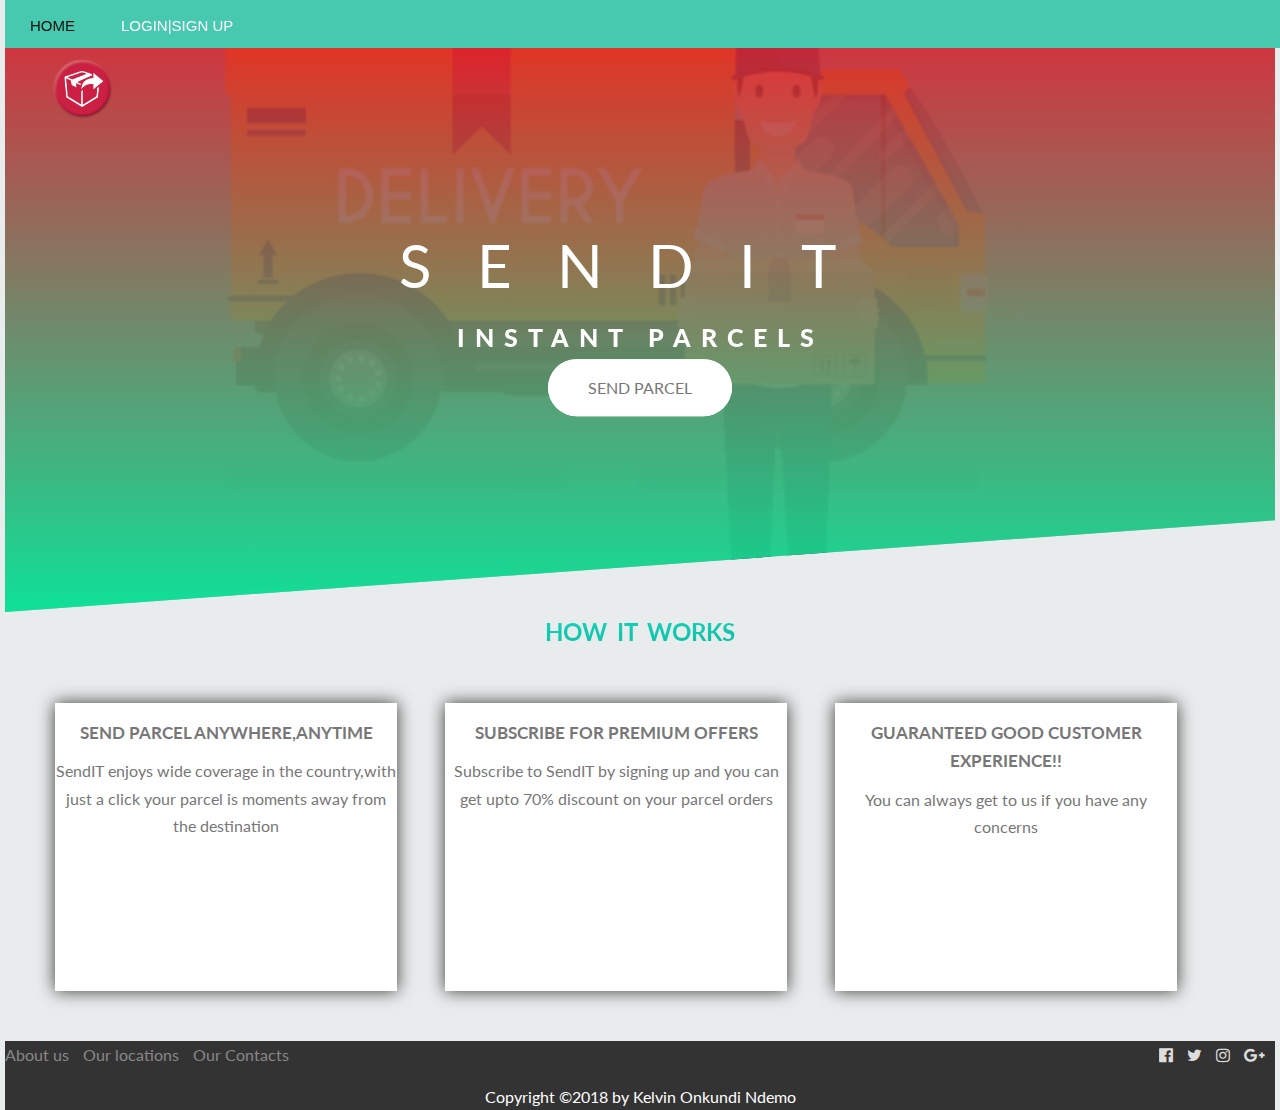
==== commit dbe774b6: "[feature #161609025] site homepage" ====
--- a/index.html
+++ b/index.html
@@ -10,15 +10,17 @@
     <link rel="stylesheet" href="css/icon-font.css">
         <link rel="stylesheet" type="text/css" media="screen" href="css/style.css" />
         <link rel="stylesheet" type="text/css" media="screen" href="css/mediaqueries.css" />
+    <link rel="stylesheet" href="https://cdnjs.cloudflare.com/ajax/libs/font-awesome/4.7.0/css/font-awesome.min.css">
+
     <link rel="shortcut icon" type="image/png" href="img/favicon.png">
 
     <title>SendIT | Send your parcels anywhere</title>
 </head>
 
 <body>
-        <div id='cssmenu'>
+    <div id='cssmenu'>
         <ul>
-            <li class='active'><a href='index.html'>About</a></li>
+            <li class='active'><a href='index.html'>Home</a></li>
             <li><a href='user.html'>LOGIN|SIGN UP</a></li>
             <!-- <li><a href='aunthetication.html'>Sign Up</a></li> -->
 
@@ -38,68 +40,68 @@
 
     </header>
     <section class="how-it-works">
-            <div class="text">
-                <h2>how it works</h2>
-            </div>
-            <div class="row-2">
-                <div class="col-4 card">
-                    <div class="steps">
-                        <h2>Send Parcel anywhere,anytime</h2>
-                    </div>
-                    <div class="desc">
-                        <p>SendIT enjoys wide coverage in the country,with just a click your parcel is moments away
-                            from the destination
-                        </p>
-                    </div>
+        <div class="text">
+            <h2>how it works</h2>
+        </div>
+        <div class="row-2">
+            <div class="col-4 card">
+                <div class="steps">
+                    <h2>Send Parcel anywhere,anytime</h2>
                 </div>
-    
-                <div class="col-4 card">
-                    <div class="steps">
-                        <h2>Subscribe for premium offers</h2>
-                    </div>
-                    <div class="desc">
-                        <p>Subscribe to SendIT by signing up and you can get upto 70% discount on your parcel orders</p>
-                    </div>
-                </div>
-                <div class="col-4 card">
-                    <div class="steps">
-                        <h2>Guaranteed good customer experience!!</h2>
-                    </div>
-                    <div class="desc">
-                        <p>You can always get to us if you have any concerns
-                            
-                        </p>
-                    </div>
+                <div class="desc">
+                    <p>SendIT enjoys wide coverage in the country,with just a click your parcel is moments away
+                        from the destination
+                    </p>
                 </div>
             </div>
-        </section>
-        <footer id="contacts">
-                <div class="row-two">
-                    <div class="col span-1-of-2">
-                        <ul class="footer-nav">
-                            <li>
-                                <a href="#">About us</a>
-        
-                            </li>
-                            <li>
-                                <a href="#">Our locations</a>
-                            </li>
-                            <li>
-                                <div>
-                                    <a href="#">Terms of service</a>
-                                </div>
-                            </li>
-                        </ul>
-                    </div>
-        
-                    <div class="col span-1-of-2">
-                        <ul class="social-icons">
-        
-                    </div>
-                    <div class="row-two">
-                        <p class="novak">Copyright &copy;2018 by Kimame. All rights reserved.</p>
-                    </div>
-            </footer>
+
+            <div class="col-4 card">
+                <div class="steps">
+                    <h2>Subscribe for premium offers</h2>
+                </div>
+                <div class="desc">
+                    <p>Subscribe to SendIT by signing up and you can get upto 70% discount on your parcel orders</p>
+                </div>
+            </div>
+            <div class="col-4 card">
+                <div class="steps">
+                    <h2>Guaranteed good customer experience!!</h2>
+                </div>
+                <div class="desc">
+                    <p>You can always get to us if you have any concerns
+
+                    </p>
+                </div>
+            </div>
+        </div>
+    </section>
+    <footer>
+        <div class="wor">
+            <div class="one">
+                <ul class="footer-nav">
+                    <li><a href="#">About us</a></li>
+                    <li><a href="#">Our locations</a></li>
+                    <li><a href="#">Our Contacts</a></li>
+                </ul>
+            </div>
+            <div class="wor">
+                <ul class="social">
+                    <li><a href="#"><i class="fa fa-facebook-official" aria-hidden="true"></i></i></a></li>
+                    <li><a href="#"><i class="fa fa-twitter" aria-hidden="true"></i></a></li>
+                    <li><a href="#"><i class="fa fa-instagram" aria-hidden="true"></i></a></li>
+                    <li><a href="#"><i class="fa fa-google-plus" aria-hidden="true"></i></li>
+                </ul>
+            </div><br>
+
+        </div>
+        <div class="wor">
+            <p class="k">
+                Copyright &copy;2018 by Kelvin Onkundi Ndemo
+            </p>
+
+        </div>
+
+    </footer>
 </body>
 
-</html>
+</html>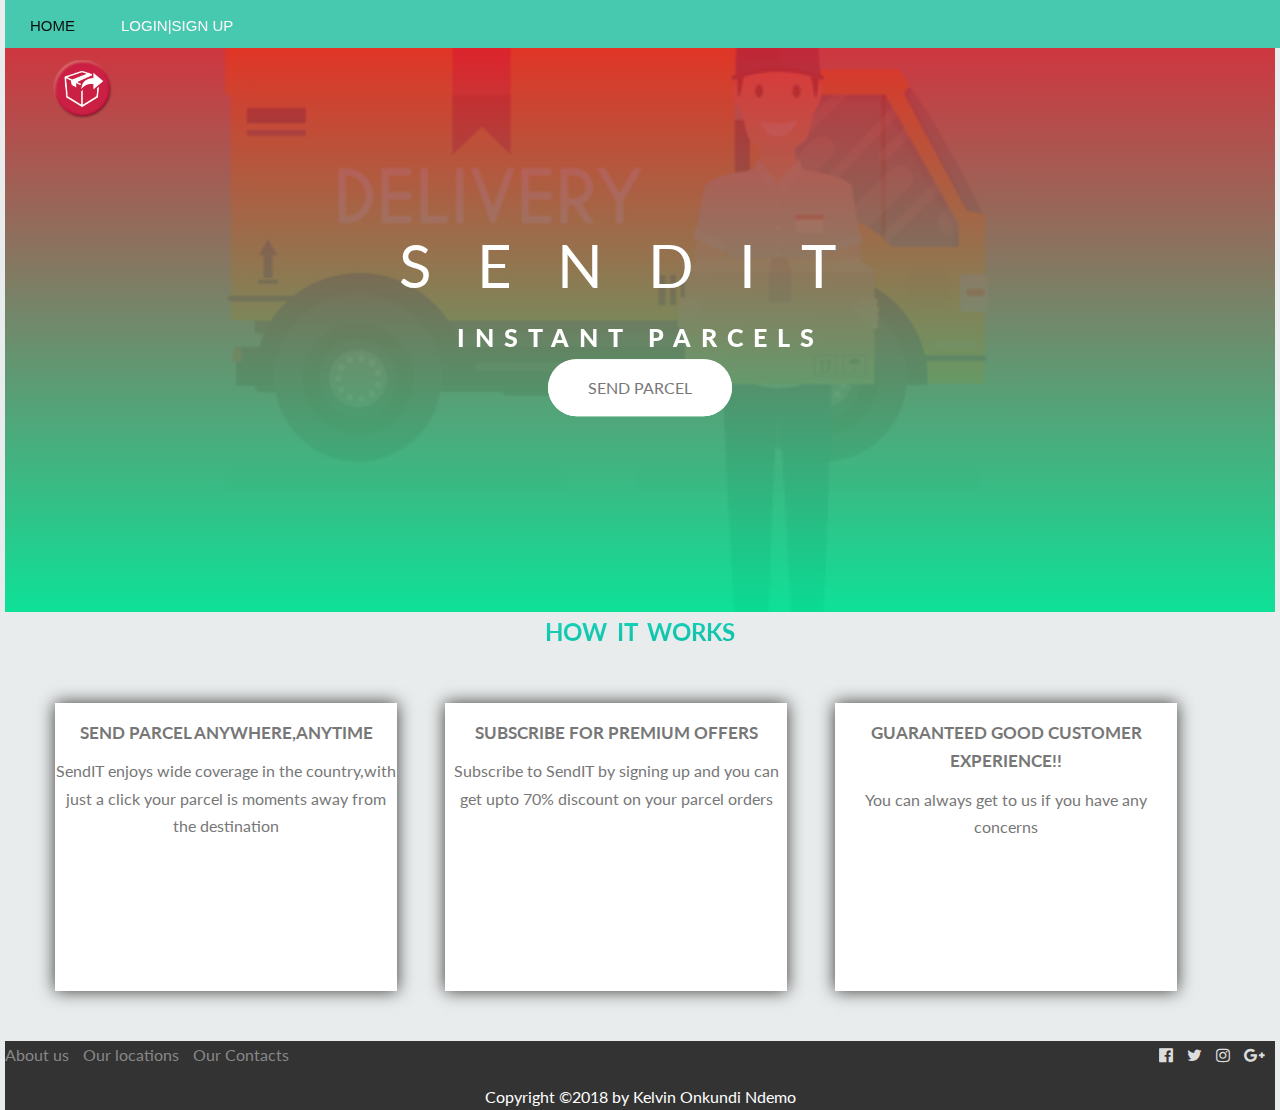
==== commit d4d81e90: "[Finishes #163204473] user can register and login'" ====
--- a/index.html
+++ b/index.html
@@ -6,8 +6,6 @@
     <meta name="viewport" content="width=device-width, initial-scale=1.0">
 
     <link href="https://fonts.googleapis.com/css?family=Lato:100,300,400,700,900" rel="stylesheet">
-
-    <link rel="stylesheet" href="css/icon-font.css">
         <link rel="stylesheet" type="text/css" media="screen" href="css/style.css" />
         <link rel="stylesheet" type="text/css" media="screen" href="css/mediaqueries.css" />
     <link rel="stylesheet" href="https://cdnjs.cloudflare.com/ajax/libs/font-awesome/4.7.0/css/font-awesome.min.css">
@@ -22,7 +20,7 @@
         <ul>
             <li class='active'><a href='index.html'>Home</a></li>
             <li><a href='user.html'>LOGIN|SIGN UP</a></li>
-            <!-- <li><a href='aunthetication.html'>Sign Up</a></li> -->
+
 
         </ul>
     </div>
--- a/css/style.css
+++ b/css/style.css
@@ -1,943 +1,926 @@
-
 .history__item {
-    /* margin: 1rem; */
-    padding: 6px;
-    flex: 1;
-    color: rgb(39, 39, 41);
-    font-size: 15px;
-    font-weight: 400;
+  padding: 6px;
+  flex: 1;
+  color: rgb(39, 39, 41);
+  font-size: 15px;
+  font-weight: 400;
 }
 .dashboard__content {
-    padding: 5px;
-    font-size: 5px;
-}
-.nooo{
-    font-size: 20px;
-    color: rgb(110, 15, 15);
-
+  padding: 5px;
+  font-size: 5px;
+}
+.nooo {
+  font-size: 14px;
+  color: rgb(110, 15, 15);
 }
 .order-history {
-    text-align: center;
-    background-image: linear-gradient(to right bottom, rgb(126, 15, 230), rgb(27, 205, 211));
-    padding: 0.5rem;
-    width: 100%;
-    font-size: 1.8rem;
-    word-spacing: 5px;
-    height: 4rem;
-    color: white;
-    box-shadow: 1px 1px 1px rgb(134, 134, 134);
+  text-align: center;
+  background-image: linear-gradient(
+    to right bottom,
+    rgb(126, 15, 230),
+    rgb(27, 205, 211)
+  );
+  padding: 0.5rem;
+  width: 100%;
+  font-size: 1.8rem;
+  word-spacing: 5px;
+  height: 4rem;
+  color: white;
+  box-shadow: 1px 1px 1px rgb(134, 134, 134);
 }
 
 .velda_header {
-    padding-bottom: 0.4rem;
-    font-weight: 700;
-    color: black;
-    background-image: linear-gradient( to right bottom, rgb(59, 24, 24), rgb(113, 218, 28));
-    -webkit-background-clip: text;
-    text-transform: uppercase;
-    color: transparent;
+  padding-bottom: 0.4rem;
+  font-weight: 700;
+  color: black;
+  background-image: linear-gradient(
+    to right bottom,
+    rgb(59, 24, 24),
+    rgb(113, 218, 28)
+  );
+  -webkit-background-clip: text;
+  text-transform: uppercase;
+  color: transparent;
 }
 .rows {
-    display: flex;
-    justify-content: flex-start;
-    box-shadow: .8px .8px .8px .8px rgb(158, 158, 158);
-    color: black;
-    font-size: 20px;
-    animation-name: moveinright;
-    animation-duration: 1s;
-    animation-timing-function: ease-out;
-    /* margin-bottom: 1px; */
+  display: flex;
+  justify-content: flex-start;
+  box-shadow: 0.8px 0.8px 0.8px 0.8px rgb(158, 158, 158);
+  color: black;
+  font-size: 20px;
+  animation-name: moveinright;
+  animation-duration: 1s;
+  animation-timing-function: ease-out;
 }
 
 .btn:hover {
-    transform: translateY(-3px);
-    color: #fff;
-    box-shadow: 0 10px 20px rgba(0, 0, 0, 0.2);
+  transform: translateY(-3px);
+  color: #fff;
+  box-shadow: 0 10px 20px rgba(0, 0, 0, 0.2);
 }
 
 .btn-blue {
-    border: 1px solid rgb(11, 164, 211);
-    background-color: rgb(102, 0, 128);
-    color: #fff;
+  border: 1px solid rgb(11, 164, 211);
+  background-color: rgb(102, 0, 128);
+  color: #fff;
 }
 
 .btn-accept {
-    color: rgb(8, 8, 8);
-    font-size: 35px;
-    float:center;
-}
-/*
-COLORS:
-
-Light green: #7ed56f
-Medium green: #55c57a
-Dark green: #28b485
-
-*/
+  color: rgb(8, 8, 8);
+  font-size: 35px;
+  float: center;
+}
+
 body.home {
-    background-image: url(../images/novaaak.jpg);
-    height: 100vh;
-    background-size: cover;
-    background-position: center;
-    background-color: aqua;
-    padding: 0px;
-    margin: 0%;
-    
+  background-image: url(../images/novaaak.jpg);
+  height: 100vh;
+  background-size: cover;
+  background-position: center;
+  background-color: aqua;
+  padding: 0px;
+  margin: 0%;
 }
 
 .registration {
-    width: 360px;
-    padding: 10% 0 0;
-    margin: auto;
-    top: 20px;
-}
-.dinver{
-    background-color:#1d123f;
-    /* height: 1500px; */
-    padding: 0px;
-    margin: 0%;
+  width: 360px;
+  padding: 10% 0 0;
+  margin: auto;
+  top: 20px;
+}
+.dinver {
+  background-color: #1d123f;
+  padding: 0px;
+  margin: 0%;
 }
 
 .form {
-    margin-top: 20px;
-    position: relative;
-    z-index: 1;
-    background-color: white;
-    max-width: 360px;
-    background: rgba(245, 244, 244, 0.3);
-    margin: 0 auto 100px;
-    padding: 45px;
-    text-align: center;
-    border: 2px;
-    border-radius: 15px;
-    border-color: black;
-    text-decoration: none;
-    box-shadow: 0 0.2rem 0.2rem black;
+  margin-top: 20px;
+  position: relative;
+  z-index: 1;
+  background-color: white;
+  max-width: 360px;
+  background: rgba(245, 244, 244, 0.3);
+  margin: 0 auto 100px;
+  padding: 45px;
+  text-align: center;
+  border: 2px;
+  border-radius: 15px;
+  border-color: black;
+  text-decoration: none;
+  box-shadow: 0 0.2rem 0.2rem black;
 }
 
 .form input {
-    font-family: Verdana, Geneva, Tahoma, sans-serif;
-    font-size: 15px;
-    background: whitesmoke;
-    outline: 1;
-    margin: 0 0 15px;
-    border: 2px;
-    color: black;
-    padding: 15px;
-    box-sizing: border-box;
-    font-size: 14px;
-    border-radius: 10px;
-    box-shadow: 5px 5px solid black;
-    
+  font-family: Verdana, Geneva, Tahoma, sans-serif;
+  font-size: 15px;
+  background: whitesmoke;
+  outline: 1;
+  margin: 0 0 15px;
+  border: 2px;
+  color: black;
+  padding: 15px;
+  box-sizing: border-box;
+  font-size: 14px;
+  border-radius: 10px;
+  box-shadow: 5px 5px solid black;
 }
 
 .form button {
-    text-transform: uppercase;
-    outline: 0;
-    background-color: green;
-    font-family: 'Franklin Gothic Medium', 'Arial Narrow', Arial, sans-serif;
-    padding: 10px;
-    border-radius: 10px;
-    color: white;
-    cursor: pointer;
-    border: 1px solid;
-    width: 33%;
-    box-shadow: 5px 5px solid black;
-}
-
-.form button:hover, .form button:active {
-    background: green;
+  text-transform: uppercase;
+  outline: 0;
+  background-color: green;
+  font-family: "Franklin Gothic Medium", "Arial Narrow", Arial, sans-serif;
+  padding: 10px;
+  border-radius: 10px;
+  color: white;
+  cursor: pointer;
+  border: 1px solid;
+  width: 33%;
+  box-shadow: 5px 5px solid black;
+}
+
+.form button:hover,
+.form button:active {
+  background: green;
 }
 
 .form message {
-    
-    margin: 15px 0 0;
-    color: blue;
+  margin: 15px 0 0;
+  color: blue;
 }
 
 .form .registration_form {
-    display: none;
+  display: none;
 }
 
 ul {
-    list-style-type: none;
-    overflow: hidden;
-}
-*{
-    margin: 0;
-    padding: 0;
-    box-sizing: border-box;
-}
-body{
-    font-family: "Lato", sans-serif;
-    font-weight: 400;
-    font-size: 16px;
-    line-height: 1.7;
-    color: #777;
-    background-color: rgba(210, 216, 216, 0.486);
-    /* padding: 15px; */
-    margin: 0 5px 0 5px;
-
-
-}
-.jas{
-    margin-bottom: 5px;
-}
-.header{
-    height: 68vh;
-    background-image: 
-    linear-gradient(hsla(355, 88%, 50%, 0.87),
-    rgba(10, 226, 150, 0.959)),
+  list-style-type: none;
+  overflow: hidden;
+}
+* {
+  margin: 0;
+  padding: 0;
+  box-sizing: border-box;
+}
+body {
+  font-family: "Lato", sans-serif;
+  font-weight: 400;
+  font-size: 16px;
+  line-height: 1.7;
+  color: #777;
+  background-color: rgba(210, 216, 216, 0.486);
+  margin: 0 5px 0 5px;
+}
+.jas {
+  margin-bottom: 5px;
+}
+.header {
+  height: 68vh;
+  background-image: linear-gradient(
+      hsla(355, 88%, 50%, 0.87),
+      rgba(10, 226, 150, 0.959)
+    ),
     url(../images/novak5.png);
-    background-size: cover;
-    background-position: top;
-    clip-path: polygon(0 0, 100% 0, 100% 85%, 0 100%);
-}
-.logo{
-    position: absolute;
-    top: 60px;
-    left: 40px;
-
-}
-.Logo{
-    height: 70px;
-}
-.sendit{
-    color: #ffff;
-    text-transform: uppercase;
-    backface-visibility: hidden;
-}
-.sendit-main{
-    display: block;
-    font-size: 60px;
-    font-weight: 400;
-    letter-spacing: 45px;
-    animation-name: moveinleft;
-    animation-duration: 1s;
-    animation-timing-function: ease-out;
-}
-.sendit-mainn{
-    display: block;
-    font-size: 40px;
-    font-weight: 400;
-    text-align: center;
-    color: white;
-    text-transform: uppercase;
-    /* background-color: rgb(7, 203, 218); */
-    /* letter-spacing: 45px; */
-    animation-name: moveinleft;
-    animation-duration: 1s;
-    animation-timing-function: ease-out;
-}
-.kevooh{
-    background-color: #181602;
-}
-.sendit-sub{
-    display: block;
-    font-size: 25px;
-    font-weight: 900;
-    letter-spacing: 10px;
-    animation-name: moveinright;
-    animation-duration: 1s;
-    animation-timing-function: ease-out;
-    /* margin-bottom: 1px; */
-
-}
-
-.sendit-sub-sub{
-    display: block;
-    font-size: 25px;
-    font-weight: 900;
-    letter-spacing: 45px;
-    animation-name: moveinleft;
-    animation-duration: 1s;
-    animation-timing-function: ease-out;
-    /* margin-bottom: 1px; */
-}
-.kevo{
-    position: absolute;
-    top: 35%;
-    left: 50%;
-    transform: translate(-50%, -50%);
-    text-align: center;
-
-}
-@keyframes moveinleft{
-    0%{
+  background-size: cover;
+  background-position: top;
+}
+.logo {
+  position: absolute;
+  top: 60px;
+  left: 40px;
+}
+.Logo {
+  height: 70px;
+}
+.sendit {
+  color: #ffff;
+  text-transform: uppercase;
+  backface-visibility: hidden;
+}
+.sendit-main {
+  display: block;
+  font-size: 60px;
+  font-weight: 400;
+  letter-spacing: 45px;
+  animation-name: moveinleft;
+  animation-duration: 1s;
+  animation-timing-function: ease-out;
+}
+.sendit-mainn {
+  display: block;
+  font-size: 40px;
+  font-weight: 400;
+  text-align: center;
+  color: white;
+  text-transform: uppercase;
+  animation-name: moveinleft;
+  animation-duration: 1s;
+  animation-timing-function: ease-out;
+}
+.kevooh {
+  background-color: #181602;
+}
+.sendit-sub {
+  display: block;
+  font-size: 25px;
+  font-weight: 900;
+  letter-spacing: 10px;
+  animation-name: moveinright;
+  animation-duration: 1s;
+  animation-timing-function: ease-out;
+}
+
+.sendit-sub-sub {
+  display: block;
+  font-size: 25px;
+  font-weight: 900;
+  letter-spacing: 45px;
+  animation-name: moveinleft;
+  animation-duration: 1s;
+  animation-timing-function: ease-out;
+}
+.kevo {
+  position: absolute;
+  top: 35%;
+  left: 50%;
+  transform: translate(-50%, -50%);
+  text-align: center;
+}
+@keyframes moveinleft {
+  0% {
     opacity: 0;
-    transform:translateX(-100px);
-    }
-
-    80%{
+    transform: translateX(-100px);
+  }
+
+  80% {
     transform: translateX(10px);
-    }
-    100%{
+  }
+  100% {
     opacity: 1;
     transform: translateX(0);
-    }
-}
-@keyframes moveinbottom{
-    0%{
+  }
+}
+@keyframes moveinbottom {
+  0% {
     opacity: 0;
-    transform:translateY(30px);
-    }
-    
-    100%{
+    transform: translateY(30px);
+  }
+
+  100% {
     opacity: 1;
     transform: translate(0);
-    }
-}
-@keyframes moveinright{
-    0%{
-        opacity: 0;
-        transform:translateX(100px);
-    }
-    
-    80%{
-        transform: translateX(-10px);
-    }
-    100%{
-        opacity: 1;
-        transform: translateX(0);
-    }
-    }
+  }
+}
+@keyframes moveinright {
+  0% {
+    opacity: 0;
+    transform: translateX(100px);
+  }
+
+  80% {
+    transform: translateX(-10px);
+  }
+  100% {
+    opacity: 1;
+    transform: translateX(0);
+  }
+}
 .btn:link,
-.btn:visited{
-    text-transform: uppercase;
-    text-decoration: none;
-    padding:15px 40px;
-    display: inline-block;
-    position: relative;
-    border-radius: 100px;
-    transition: all .2s;
-    
-}
-#cssmenu, #cssmenu ul, #cssmenu ul li, #cssmenu ul li a {
-    margin: 0;
-    padding: 0;
-    border: 0;
-    list-style: none;
-    line-height: 1;
-    display: block;
-    color: rgb(252, 247, 251);
-    position: relative;
-    -webkit-box-sizing: border-box;
-    -moz-box-sizing: border-box;
-    box-sizing: border-box;
-}
-
-#cssmenu:after, #cssmenu>ul:after {
-    content: ".";
-    display: block;
-    clear: both;
-    color: #181602;
-    visibility: hidden;
-    line-height: 0;
-    height: 0;
+.btn:visited {
+  text-transform: uppercase;
+  text-decoration: none;
+  padding: 15px 40px;
+  display: inline-block;
+  position: relative;
+  border-radius: 100px;
+  transition: all 0.2s;
+}
+#cssmenu,
+#cssmenu ul,
+#cssmenu ul li,
+#cssmenu ul li a {
+  margin: 0;
+  padding: 0;
+  border: 0;
+  list-style: none;
+  line-height: 1;
+  display: block;
+  color: rgb(252, 247, 251);
+  position: relative;
+  -webkit-box-sizing: border-box;
+  -moz-box-sizing: border-box;
+  box-sizing: border-box;
+}
+
+#cssmenu:after,
+#cssmenu > ul:after {
+  content: ".";
+  display: block;
+  clear: both;
+  color: #181602;
+  visibility: hidden;
+  line-height: 0;
+  height: 0;
 }
 
 #cssmenu {
-    width: 100%;
-    padding: 0px;
-    border-bottom: 3px solid #47c9af;
-    font-family: Raleway, sans-serif;
-    /* line-height: 1; */
-    background-color: #47c9af;
-      margin-bottom: 40px;
-     position: fixed;
-     z-index: 500;
-     margin: 0px;
-     text-transform: uppercase;
-     overflow: hidden;  
-}
-
-#cssmenu>ul>li {
-    float: left;
-}
-
-#cssmenu.align-center>ul {
-    font-size: 0;
-    text-align: center;
-}
-
-#cssmenu.align-center>ul>li {
-    display: inline-block;
-    float: none;
-}
-
-#cssmenu.align-right>ul>li {
-    float: right;
-}
-
-#cssmenu.align-right>ul>li>a {
-    margin-right: 0;
-    margin-left: -4px;
-}
-
-#cssmenu>ul>li>a {
-    z-index: 2;
-    padding: 18px 25px 12px 25px;
-    font-size: 15px;
-    font-weight: 400;
-    text-decoration: none;
-    -webkit-transition: all .2s ease;
-    -moz-transition: all .2s ease;
-    -ms-transition: all .2s ease;
-    -o-transition: all .2s ease;
-    transition: all .2s ease;
-    margin-right: -4px;
-}
-
-#cssmenu>ul>li.active>a, #cssmenu>ul>li:hover>a, #cssmenu>ul>li>a:hover {
-    color: #0f0f0f;
-}
-
-#cssmenu>ul>li>a:after {
-    position: absolute;
-    left: 0;
-    bottom: 0;
-    right: 0;
-    z-index: -1;
-    width: 100%;
-    height: 120%;
-    border-top-left-radius: 8px;
-    border-top-right-radius: 8px;
-    content: "";
-    -webkit-transition: all .2s ease;
-    -o-transition: all .2s ease;
-    transition: all .2s ease;
-    -webkit-transform: perspective(5px) rotateX(2deg);
-    -webkit-transform-origin: bottom;
-    -moz-transform: perspective(5px) rotateX(2deg);
-    -moz-transform-origin: bottom;
-    transform: perspective(5px) rotateX(2deg);
-    transform-origin: bottom;
-}
-
-#cssmenu>ul>li.active>a:after, #cssmenu>ul>li:hover>a:after, #cssmenu>ul>li>a:hover:after {
-    background-color: #47c9af;
-}
-.btn:hover{
-    transform:translateY(-3px);
-    box-shadow: 0 10px 20px rgba(0,0,0,.2);
-}
-.btn:active{
-    transform: translateY(-2px);
-    box-shadow: 0 5px 10px rgba(0,0,0,.2)
-}
-.btn::after{
-    content: "";
-    display: inline-block;
-    height: 100%;
-    width: 100%;
-    border-radius: 100px;
-    position: absolute;
-    top: 0;
-    left: 0;
-    z-index: -1;
-    transition: all .4s;
-}
-.white-butn{
-    background-color: #ffff;
-    color: #777;
-}
-.white-butn::after{
-    background-color: white;
-}
-.btn:hover::after{
-    transform: scaleX(1.4) scaleY(1.6);
-    opacity: 0;
-}
-.btn-animated{
-    animation: moveinbottom .5s ease-out .75s;
-    animation-fill-mode: backwards;
-} 
+  width: 100%;
+  padding: 0px;
+  border-bottom: 3px solid #47c9af;
+  font-family: Raleway, sans-serif;
+  background-color: #47c9af;
+  margin-bottom: 40px;
+  position: fixed;
+  z-index: 500;
+  margin: 0px;
+  text-transform: uppercase;
+  overflow: hidden;
+}
+
+#cssmenu > ul > li {
+  float: left;
+}
+
+#cssmenu.align-center > ul {
+  font-size: 0;
+  text-align: center;
+}
+
+#cssmenu.align-center > ul > li {
+  display: inline-block;
+  float: none;
+}
+
+#cssmenu.align-right > ul > li {
+  float: right;
+}
+
+#cssmenu.align-right > ul > li > a {
+  margin-right: 0;
+  margin-left: -4px;
+}
+
+#cssmenu > ul > li > a {
+  z-index: 2;
+  padding: 18px 25px 12px 25px;
+  font-size: 15px;
+  font-weight: 400;
+  text-decoration: none;
+  -webkit-transition: all 0.2s ease;
+  -moz-transition: all 0.2s ease;
+  -ms-transition: all 0.2s ease;
+  -o-transition: all 0.2s ease;
+  transition: all 0.2s ease;
+  margin-right: -4px;
+}
+
+#cssmenu > ul > li.active > a,
+#cssmenu > ul > li:hover > a,
+#cssmenu > ul > li > a:hover {
+  color: #0f0f0f;
+}
+
+#cssmenu > ul > li > a:after {
+  position: absolute;
+  left: 0;
+  bottom: 0;
+  right: 0;
+  z-index: -1;
+  width: 100%;
+  height: 120%;
+  border-top-left-radius: 8px;
+  border-top-right-radius: 8px;
+  content: "";
+  -webkit-transition: all 0.2s ease;
+  -o-transition: all 0.2s ease;
+  transition: all 0.2s ease;
+  -webkit-transform: perspective(5px) rotateX(2deg);
+  -webkit-transform-origin: bottom;
+  -moz-transform: perspective(5px) rotateX(2deg);
+  -moz-transform-origin: bottom;
+  transform: perspective(5px) rotateX(2deg);
+  transform-origin: bottom;
+}
+
+#cssmenu > ul > li.active > a:after,
+#cssmenu > ul > li:hover > a:after,
+#cssmenu > ul > li > a:hover:after {
+  background-color: #47c9af;
+}
+.btn:hover {
+  transform: translateY(-3px);
+  box-shadow: 0 10px 20px rgba(0, 0, 0, 0.2);
+}
+.btn:active {
+  transform: translateY(-2px);
+  box-shadow: 0 5px 10px rgba(0, 0, 0, 0.2);
+}
+.btn::after {
+  content: "";
+  display: inline-block;
+  height: 100%;
+  width: 100%;
+  border-radius: 100px;
+  position: absolute;
+  top: 0;
+  left: 0;
+  z-index: -1;
+  transition: all 0.4s;
+}
+.white-butn {
+  background-color: #ffff;
+  color: #777;
+}
+.white-butn::after {
+  background-color: white;
+}
+.btn:hover::after {
+  transform: scaleX(1.4) scaleY(1.6);
+  opacity: 0;
+}
+.btn-animated {
+  animation: moveinbottom 0.5s ease-out 0.75s;
+  animation-fill-mode: backwards;
+}
 @import url(http://fonts.googleapis.com/css?family=Raleway);
-#cssmenuu, #cssmenuu ul, #cssmenuu ul li, #cssmenuu ul li a {
-    margin: 0;
-    padding: 0;
-    border: 0;
-    list-style: none;
-    line-height: 1;
-    display: block;
-    color: rgb(252, 247, 251);
-    position: relative;
-    -webkit-box-sizing: border-box;
-    -moz-box-sizing: border-box;
-    box-sizing: border-box;
-}
-
-#cssmenuu:after, #cssmenuu>ul:after {
-    content: ".";
-    display: block;
-    clear: both;
-    color: #ebeade;
-    visibility: hidden;
-    line-height: 0;
-    height: 0;
+#cssmenuu,
+#cssmenuu ul,
+#cssmenuu ul li,
+#cssmenuu ul li a {
+  margin: 0;
+  padding: 0;
+  border: 0;
+  list-style: none;
+  line-height: 1;
+  display: block;
+  color: rgb(252, 247, 251);
+  position: relative;
+  -webkit-box-sizing: border-box;
+  -moz-box-sizing: border-box;
+  box-sizing: border-box;
+}
+
+#cssmenuu:after,
+#cssmenuu > ul:after {
+  content: ".";
+  display: block;
+  clear: both;
+  color: #ebeade;
+  visibility: hidden;
+  line-height: 0;
+  height: 0;
 }
 
 #cssmenuu {
-    width: 100%;
-    padding: 0px;
-    border-bottom: 3px solid #47c9af;
-    font-family: Raleway, sans-serif;
-    /* line-height: 1; */
-    background-color: #501a0c;
-      margin-bottom: 40px;
-     z-index: 500;
-     width: 50%;
-     border-radius: 10px;
-     margin: 0px;
-     text-transform: uppercase;
-     overflow: hidden;  
-}
-
-#cssmenuu>ul>li {
-    float: left;
-    
-}
-
-#cssmenuu.align-center>ul {
-    font-size: 0;
-    text-align: center;
-    color: white;
-}
-
-#cssmenuu.align-center>ul>li {
-    display: inline-block;
-    float: none;
-}
-
-#cssmenuu.align-right>ul>li {
-    float: right;
-}
-
-#cssmenuu.align-right>ul>li>a {
-    margin-right: 0;
-    margin-left: -4px;
-}
-
-#cssmenuu>ul>li>a {
-    z-index: 2;
-    padding: 18px 25px 12px 25px;
-    font-size: 15px;
-    font-weight: 400;
-    text-decoration: none;
-    -webkit-transition: all .2s ease;
-    -moz-transition: all .2s ease;
-    -ms-transition: all .2s ease;
-    -o-transition: all .2s ease;
-    transition: all .2s ease;
-    margin-right: -4px;
-}
-
-#cssmenuu>ul>li.active>a, #cssmenuu>ul>li:hover>a, #cssmenuu>ul>li>a:hover {
-    color: white;
-}
-
-#cssmenuu>ul>li>a:after {
-    position: absolute;
-    left: 0;
-    bottom: 0;
-    right: 0;
-    z-index: -1;
-    width: 100%;
-    height: 120%;
-    border-top-left-radius: 8px;
-    border-top-right-radius: 8px;
-    content: "";
-    -webkit-transition: all .2s ease;
-    -o-transition: all .2s ease;
-    transition: all .2s ease;
-    -webkit-transform: perspective(5px) rotateX(2deg);
-    -webkit-transform-origin: bottom;
-    -moz-transform: perspective(5px) rotateX(2deg);
-    -moz-transform-origin: bottom;
-    transform: perspective(5px) rotateX(2deg);
-    transform-origin: bottom;
-}
-
-#cssmenuu>ul>li.active>a:after, #cssmenuu>ul>li:hover>a:after, #cssmenuu>ul>li>a:hover:after {
-
-    color: white;
-}
-
+  width: 100%;
+  padding: 0px;
+  border-bottom: 3px solid #47c9af;
+  font-family: Raleway, sans-serif;
+  background-color: #501a0c;
+  margin-bottom: 40px;
+  z-index: 500;
+  width: 50%;
+  border-radius: 10px;
+  margin: 0px;
+  text-transform: uppercase;
+  overflow: hidden;
+}
+
+#cssmenuu > ul > li {
+  float: left;
+}
+
+#cssmenuu.align-center > ul {
+  font-size: 0;
+  text-align: center;
+  color: white;
+}
+
+#cssmenuu.align-center > ul > li {
+  display: inline-block;
+  float: none;
+}
+
+#cssmenuu.align-right > ul > li {
+  float: right;
+}
+
+#cssmenuu.align-right > ul > li > a {
+  margin-right: 0;
+  margin-left: -4px;
+}
+
+#cssmenuu > ul > li > a {
+  z-index: 2;
+  padding: 18px 25px 12px 25px;
+  font-size: 15px;
+  font-weight: 400;
+  text-decoration: none;
+  -webkit-transition: all 0.2s ease;
+  -moz-transition: all 0.2s ease;
+  -ms-transition: all 0.2s ease;
+  -o-transition: all 0.2s ease;
+  transition: all 0.2s ease;
+  margin-right: -4px;
+}
+
+#cssmenuu > ul > li.active > a,
+#cssmenuu > ul > li:hover > a,
+#cssmenuu > ul > li > a:hover {
+  color: white;
+}
+
+#cssmenuu > ul > li > a:after {
+  position: absolute;
+  left: 0;
+  bottom: 0;
+  right: 0;
+  z-index: -1;
+  width: 100%;
+  height: 120%;
+  border-top-left-radius: 8px;
+  border-top-right-radius: 8px;
+  content: "";
+  -webkit-transition: all 0.2s ease;
+  -o-transition: all 0.2s ease;
+  transition: all 0.2s ease;
+  -webkit-transform: perspective(5px) rotateX(2deg);
+  -webkit-transform-origin: bottom;
+  -moz-transform: perspective(5px) rotateX(2deg);
+  -moz-transform-origin: bottom;
+  transform: perspective(5px) rotateX(2deg);
+  transform-origin: bottom;
+}
+
+#cssmenuu > ul > li.active > a:after,
+#cssmenuu > ul > li:hover > a:after,
+#cssmenuu > ul > li > a:hover:after {
+  color: white;
+}
 
 .text {
-    text-transform: uppercase;
-    font-weight: 300;
-    word-spacing: 4px;
-    display: flex;
-    justify-content: center;
-    background-image: linear-gradient(
-      to right bottom,
-      rgb(30, 228, 201),
-      rgb(7, 172, 150)
-    );
-    -webkit-background-clip: text;
-    color: transparent;
-  }
-  
-  .row-2 {
-    padding: 4rem;
-    display: flex;
-    border-radius: 3px;
-    height: auto;
-    text-align: center;
-    transition: all 0.3s;
-  }
-  
-  .col-4 {
-    margin-right: 3rem;
-    border-bottom: 0.1rem solid wheat;
-    width: 33.3%;
-   
-    height: 18rem;
-    box-shadow: 0 0 1rem 0 rgba(236, 13, 13, 0.2);
-  }
-  
-  .col-4:hover {
-    transform: translateY(-1.5rem) scale(1.03);
-  }
-  
-  .steps {
-    margin-bottom: 1.5rem;
-    margin-top: 1rem;
-    text-transform: uppercase;
-    font-size: 0.7rem;
-    display: inline-block;
-  }
-  
-  .velda {
-    text-align: center;
-    line-height: 1.5rem;
-  }
-  
-  .velda p {
-    font-size: 20px;
-    font-weight: 300;
-  }
-  
-  .section-book{
-      padding: 15rem 0;
-      background-image: 
-      linear-gradient(hsla(355, 88%, 50%, 0.87),
-      rgba(10, 226, 150, 0.959));
-      /* url(../images/novak5.png); */
-  }
- .hydah{
-        height: 95vh;
-        background-image: 
-        linear-gradient(hsla(355, 88%, 50%, 0.87),
-        rgba(10, 226, 150, 0.959)),
-        url(../images/novak5.png);
-        background-size: cover;
-        background-position: top;
-        clip-path: polygon(0 0, 100% 0, 100% 90%, 0 100%);
- }
- .form_input{
-     font-size: 20px;
-     border-radius: 90px;
-     text-align: center;
-     width: 95%;
- }
- .form-input{
-    font-size: 15   px;
- }
- .masher{
-    margin-top: 100px;
-    position: relative;
-    z-index: 1;
-    background-color: white;
-    max-width: 50%;
-    background: rgba(245, 244, 244, 0.3);
-    margin: 0 auto 100px;
-    padding: 45px;
-    text-align: center;
-    border: 2px;
-    border-radius: 15px;
-    border-color: black;
-    text-decoration: none;
-    box-shadow: 0 0.2rem 0.2rem black;
-    border-top: 20px;
- }
- .form_label{
-     font-size: 15px;
-     letter-spacing: 1px;
- }
-
- /* hu */
- .text {
-    text-transform: uppercase;
-    font-weight: 300;
-    word-spacing: 4px;
-    display: flex;
-    justify-content: center;
-    background-image: linear-gradient(
-      to right bottom,
-      rgb(30, 228, 201),
-      rgb(7, 172, 150)
-    );
-    -webkit-background-clip: text;
-    color: transparent;
-  }
-  
-  .row-2 {
-    padding: 50px;
-    display: flex;
-    border-radius: 3px;
-    height: auto;
-    border-bottom: 10px;
-    text-align: center;
-    transition: all 0.3s;
-  }
-  
-  .col-4 {
-    /* margin-right: 3rem; */
-    border-bottom: 0.1rem solid rgb(31, 30, 30);
-    width: 33.3%;
-    border-bottom: 10px;
-    background-color: white;
-    height: 18rem;
-    box-shadow: 0 0 1rem 0 rgba(5, 5, 5, 0.774);
-    /* text-align: left; */
-
-  }
-  footer{
-      background-color:#333;
-      margin: 0%;
-      padding: px;
-      text-decoration: none;
-    
-
-
-  }
-  .footer-nav{
-      list-style: none;
-      color: white;
-      display: inline-block;
-      float: left;
-      color: white;
-  }
-  .k{
-    list-style: none;
-    color: white;
-    text-decoration: underline;
-    text-decoration-color: #333;
-    text-align: center;
-    color: white;
-    margin-top: 15px;
-  }
-  .fa fa-facebook-official:hover{
-      color: #3b5998;
-  }
-  .social{
-      float: right;
-      list-style: none;
-      color: white;
-  }
-  .footer-nav li,
-  .social li{
-      display: inline-block;
-      margin-right:10px;
-
-  }
-  .footer-nav li a:link,
-  .footer-nav li a:visited,
-  .social li a:link,
-  .social li a:visited{
-      text-decoration: none;
-      color: #888;
-      transition: color 0.2s;
-  }
-  .footer-nav li a:hover,
-  .footer-nav li a:active,
-  .social li a:link,
-  .social li a:visited{
-      text-decoration: none;
-      color: #ddd;
-  }
-  
-  .col-4:hover {
-    transform: translateY(-1.5rem) scale(1.03);
-   
-  }
-  
-  .steps {
-    margin-bottom: 10px;
-    margin-top: 1rem;
-    text-transform: uppercase;
-    font-size: 0.7rem;
-    display: inline-block;
-  }
-  
-  .vero {
-    text-align: left;
-    line-height: 1.5rem;
-  }
-  
-  .vero p {
-    font-size: 19px;
-    color: #0f0f0f;
-    font-weight: 300;
-  }
-  .kevohh{
-    text-transform: uppercase;
-    outline: 0;
-    margin-left: 60px;
-    margin-top: 60px;
-    background-color:darkgreen;
-    font-family: 'Franklin Gothic Medium', 'Arial Narrow', Arial, sans-serif;
-    padding: 10px;
-    border-radius: 10px;
-    color: white;
-    cursor: pointer;
-    border: 1px solid;
-    width: 50%;
-}
-
-    .kel{
-        text-transform: uppercase;
-        outline: 0;
-        margin-left: 1px;
-        margin-top: 60px;
-        background-color: rgb(25, 189, 33);
-        font-family: 'Franklin Gothic Medium', 'Arial Narrow', Arial, sans-serif;
-        padding: 10px;
-        float:right;
-        border-radius: 10px;
-        color: white;
-        cursor: pointer;
-        border: 1px solid;
-        width: 40%;
-}
-.kevohhh{
-    text-transform: uppercase;
-    outline: 0;
-    margin-left: 60px;
-    float: left;
-    margin-top: 60px;
-    background-color:rgb(245, 11, 23);
-    font-family: 'Franklin Gothic Medium', 'Arial Narrow', Arial, sans-serif;
-    padding: 10px;
-    border-radius: 10px;
-    color: white;
-    cursor: pointer;
-    border: 1px solid;
-    width: 50%;
-}
-.kevohhhh{
-        text-transform: uppercase;
-        outline: 0;
-        margin-left: 1px;
-        margin-top: 60px;
-        background-color: rgb(165, 151, 160);
-        font-family: 'Franklin Gothic Medium', 'Arial Narrow', Arial, sans-serif;
-        padding: 10px;
-        border-radius: 10px;
-        color: white;
-        cursor: pointer;
-        border: 1px solid;
-        width: 40%;
-    }
-
-.transit{
-    text-transform: uppercase;
-    outline: 0;
-    margin-left: 1px;
-    margin-top: 60px;
-    background-color: orange;
-    font-family: 'Franklin Gothic Medium', 'Arial Narrow', Arial, sans-serif;
-    padding: 10px;
-    border-radius: 10px;
-    color: white;
-    cursor: pointer;
-    border: 1px solid;
-    width: 40%;
-}
-.reject{
-    text-transform: uppercase;
-    outline: 0;
-    margin-left: 1px;
-    margin-top: 60px;
-    background-color: rgb(202, 10, 250);
-    font-family: 'Franklin Gothic Medium', 'Arial Narrow', Arial, sans-serif;
-    padding: 10px;
-    float:right;
-    border-radius: 10px;
-    color: white;
-    cursor: pointer;
-    border: 1px solid;
-    width: 40%;
-}
-.mee{
-    width: 100%;
-}
-.message{
-    color: wheat;
-}
-.message a{
-    color: rgb(226, 213, 26);
-}
-.ndemoh{
-    height: 95vh;
-    background-size: cover;
-    background-position: top;
-    /* clip-path: polygon(0 0, 100% 0, 100% 75%, 0 100%); */
+  text-transform: uppercase;
+  font-weight: 300;
+  word-spacing: 4px;
+  display: flex;
+  justify-content: center;
+  background-image: linear-gradient(
+    to right bottom,
+    rgb(30, 228, 201),
+    rgb(7, 172, 150)
+  );
+  -webkit-background-clip: text;
+  color: transparent;
+}
+
+.row-2 {
+  padding: 4rem;
+  display: flex;
+  border-radius: 3px;
+  height: auto;
+  text-align: center;
+  transition: all 0.3s;
+}
+
+.col-4 {
+  margin-right: 3rem;
+  border-bottom: 0.1rem solid wheat;
+  width: 33.3%;
+
+  height: 18rem;
+  box-shadow: 0 0 1rem 0 rgba(236, 13, 13, 0.2);
+}
+
+.col-4:hover {
+  transform: translateY(-1.5rem) scale(1.03);
+}
+
+.steps {
+  margin-bottom: 1.5rem;
+  margin-top: 1rem;
+  text-transform: uppercase;
+  font-size: 0.7rem;
+  display: inline-block;
+}
+
+.velda {
+  text-align: center;
+  line-height: 1.5rem;
+}
+
+.velda p {
+  font-size: 20px;
+  font-weight: 300;
+}
+
+.section-book {
+  padding: 15rem 0;
+  background-image: linear-gradient(
+    hsla(355, 88%, 50%, 0.87),
+    rgba(10, 226, 150, 0.959)
+  );
+}
+.hydah {
+  height: 95vh;
+  background-image: linear-gradient(
+      hsla(355, 88%, 50%, 0.87),
+      rgba(10, 226, 150, 0.959)
+    ),
+    url(../images/novak5.png);
+  background-size: cover;
+  background-position: top;
+}
+.form_input {
+  font-size: 20px;
+  border-radius: 90px;
+  text-align: center;
+  width: 95%;
+}
+.form-input {
+  font-size: 15 px;
+}
+.masher {
+  margin-top: 100px;
+  position: relative;
+  z-index: 1;
+  background-color: white;
+  max-width: 50%;
+  background: rgba(245, 244, 244, 0.3);
+  margin: 0 auto 100px;
+  padding: 45px;
+  text-align: center;
+  border: 2px;
+  border-radius: 15px;
+  border-color: black;
+  text-decoration: none;
+  box-shadow: 0 0.2rem 0.2rem black;
+  border-top: 20px;
+}
+.form_label {
+  font-size: 15px;
+  letter-spacing: 1px;
+}
+
+.text {
+  text-transform: uppercase;
+  font-weight: 300;
+  word-spacing: 4px;
+  display: flex;
+  justify-content: center;
+  background-image: linear-gradient(
+    to right bottom,
+    rgb(30, 228, 201),
+    rgb(7, 172, 150)
+  );
+  -webkit-background-clip: text;
+  color: transparent;
+}
+
+.row-2 {
+  padding: 50px;
+  display: flex;
+  border-radius: 3px;
+  height: auto;
+  border-bottom: 10px;
+  text-align: center;
+  transition: all 0.3s;
+}
+
+.col-4 {
+  border-bottom: 0.1rem solid rgb(31, 30, 30);
+  width: 33.3%;
+  border-bottom: 10px;
+  background-color: white;
+  height: 18rem;
+  box-shadow: 0 0 1rem 0 rgba(5, 5, 5, 0.774);
+}
+footer {
+  background-color: #333;
+  margin: 0%;
+  padding: px;
+  text-decoration: none;
+}
+.footer-nav {
+  list-style: none;
+  color: white;
+  display: inline-block;
+  float: left;
+  color: white;
+}
+.k {
+  list-style: none;
+  color: white;
+  text-decoration: underline;
+  text-decoration-color: #333;
+  text-align: center;
+  color: white;
+  margin-top: 15px;
+}
+.fa fa-facebook-official:hover {
+  color: #3b5998;
+}
+.social {
+  float: right;
+  list-style: none;
+  color: white;
+}
+.footer-nav li,
+.social li {
+  display: inline-block;
+  margin-right: 10px;
+}
+.footer-nav li a:link,
+.footer-nav li a:visited,
+.social li a:link,
+.social li a:visited {
+  text-decoration: none;
+  color: #888;
+  transition: color 0.2s;
+}
+.footer-nav li a:hover,
+.footer-nav li a:active,
+.social li a:link,
+.social li a:visited {
+  text-decoration: none;
+  color: #ddd;
+}
+
+.col-4:hover {
+  transform: translateY(-1.5rem) scale(1.03);
+}
+
+.steps {
+  margin-bottom: 10px;
+  margin-top: 1rem;
+  text-transform: uppercase;
+  font-size: 0.7rem;
+  display: inline-block;
+}
+
+.vero {
+  text-align: left;
+  line-height: 1.5rem;
+}
+
+.vero p {
+  font-size: 19px;
+  color: #0f0f0f;
+  font-weight: 300;
+}
+.kevohh {
+  text-transform: uppercase;
+  outline: 0;
+  margin-left: 60px;
+  margin-top: 60px;
+  background-color: darkgreen;
+  font-family: "Franklin Gothic Medium", "Arial Narrow", Arial, sans-serif;
+  padding: 10px;
+  border-radius: 10px;
+  color: white;
+  cursor: pointer;
+  border: 1px solid;
+  width: 50%;
+}
+
+.kel {
+  text-transform: uppercase;
+  outline: 0;
+  margin-left: 1px;
+  margin-top: 60px;
+  background-color: rgb(25, 189, 33);
+  font-family: "Franklin Gothic Medium", "Arial Narrow", Arial, sans-serif;
+  padding: 10px;
+  float: right;
+  border-radius: 10px;
+  color: white;
+  cursor: pointer;
+  border: 1px solid;
+  width: 40%;
+}
+.kevohhh {
+  text-transform: uppercase;
+  outline: 0;
+  margin-left: 60px;
+  float: left;
+  margin-top: 60px;
+  background-color: rgb(245, 11, 23);
+  font-family: "Franklin Gothic Medium", "Arial Narrow", Arial, sans-serif;
+  padding: 10px;
+  border-radius: 10px;
+  color: white;
+  cursor: pointer;
+  border: 1px solid;
+  width: 50%;
+}
+.kevohhhh {
+  text-transform: uppercase;
+  outline: 0;
+  margin-left: 1px;
+  margin-top: 60px;
+  background-color: rgb(165, 151, 160);
+  font-family: "Franklin Gothic Medium", "Arial Narrow", Arial, sans-serif;
+  padding: 10px;
+  border-radius: 10px;
+  color: white;
+  cursor: pointer;
+  border: 1px solid;
+  width: 40%;
+}
+
+.transit {
+  text-transform: uppercase;
+  outline: 0;
+  margin-left: 1px;
+  margin-top: 60px;
+  background-color: orange;
+  font-family: "Franklin Gothic Medium", "Arial Narrow", Arial, sans-serif;
+  padding: 10px;
+  border-radius: 10px;
+  color: white;
+  cursor: pointer;
+  border: 1px solid;
+  width: 40%;
+}
+.reject {
+  text-transform: uppercase;
+  outline: 0;
+  margin-left: 1px;
+  margin-top: 60px;
+  background-color: rgb(202, 10, 250);
+  font-family: "Franklin Gothic Medium", "Arial Narrow", Arial, sans-serif;
+  padding: 10px;
+  float: right;
+  border-radius: 10px;
+  color: white;
+  cursor: pointer;
+  border: 1px solid;
+  width: 40%;
+}
+.mee {
+  width: 100%;
+}
+.message {
+  color: wheat;
+}
+.message a {
+  color: rgb(226, 213, 26);
+}
+.ndemoh {
+  height: 95vh;
+  background-size: cover;
+  background-position: top;
 
 }
 
 .btn-reject {
-    color: rgb(241, 42, 7);
-    font-size: 35px;
+  color: rgb(241, 42, 7);
+  font-size: 35px;
 }
 
 .btn-orange {
-    border: 1px solid rgba(211, 233, 10, 0.849);
-    background-color: rgba(219, 75, 8, 0.74);
-    color: #fff;
-    width: 7.8rem;
-    text-align: start;
+  border: 1px solid rgba(211, 233, 10, 0.849);
+  background-color: rgba(219, 75, 8, 0.74);
+  color: #fff;
+  width: 7.8rem;
+  text-align: start;
 }
 
 .btn-orange-small {
-    border: 1px solid orangered;
-    background-color: orange;
-    color: #fff;
-    text-align: start;
+  border: 1px solid orangered;
+  background-color: orange;
+  color: #fff;
+  text-align: start;
 }
 .dashboard {
-    /*display: flex;*/
-    height: 100%;
-    width: 100%;
-    margin-top: 20px;
-    font-size: 10px;
+  height: 100%;
+  width: 100%;
+  margin-top: 20px;
+  font-size: 10px;
 }
 .navigation {
-    background: linear-gradient(rgb(43, 161, 165), rgb(56, 169, 173));
-    display: flex;
-    flex-direction: column;
-    height: 120vh;
+  background: linear-gradient(rgb(43, 161, 165), rgb(56, 169, 173));
+  display: flex;
+  flex-direction: column;
+  height: 120vh;
 }
 
 .nav__heading,
 .navs,
 .copyright {
-    color: white;
-    padding: 1rem;
+  color: white;
+  padding: 1rem;
 }
 
 .navs {
-    text-decoration: none;
+  text-decoration: none;
 }
 
 .navs:hover {
-    background: rgb(214, 149, 27);
-    color: #ffff;
+  background: rgb(214, 149, 27);
+  color: #ffff;
 }
 .copyright {
-    position: relative;
-    top: 30%;
-    padding: 1rem;
-}
+  position: relative;
+  top: 30%;
+  padding: 1rem;
+}
--- a/css/mediaqueries.css
+++ b/css/mediaqueries.css
@@ -0,0 +1,26 @@
+/*small phones to smaill tablets: from 481-767px*/
+@media only screen and (max-width:767px){
+
+}
+/*small tablets  to big tablets from 768-1023px*/
+@media only screen and (max-width:1023px){
+.Registration{
+    width: 100%;
+}
+}
+/* small phone from 0 to 480px */
+@media only screen and (max-width:480px){
+
+}
+
+/*for widths small than 1140px*/
+@media only screen and (max-width:1200px){
+    .header{
+        height: 95vh;
+        width: 100%;
+        padding: 0 2%;
+    }
+    .cssmenu{
+        padding:0 2%;
+    }
+    }